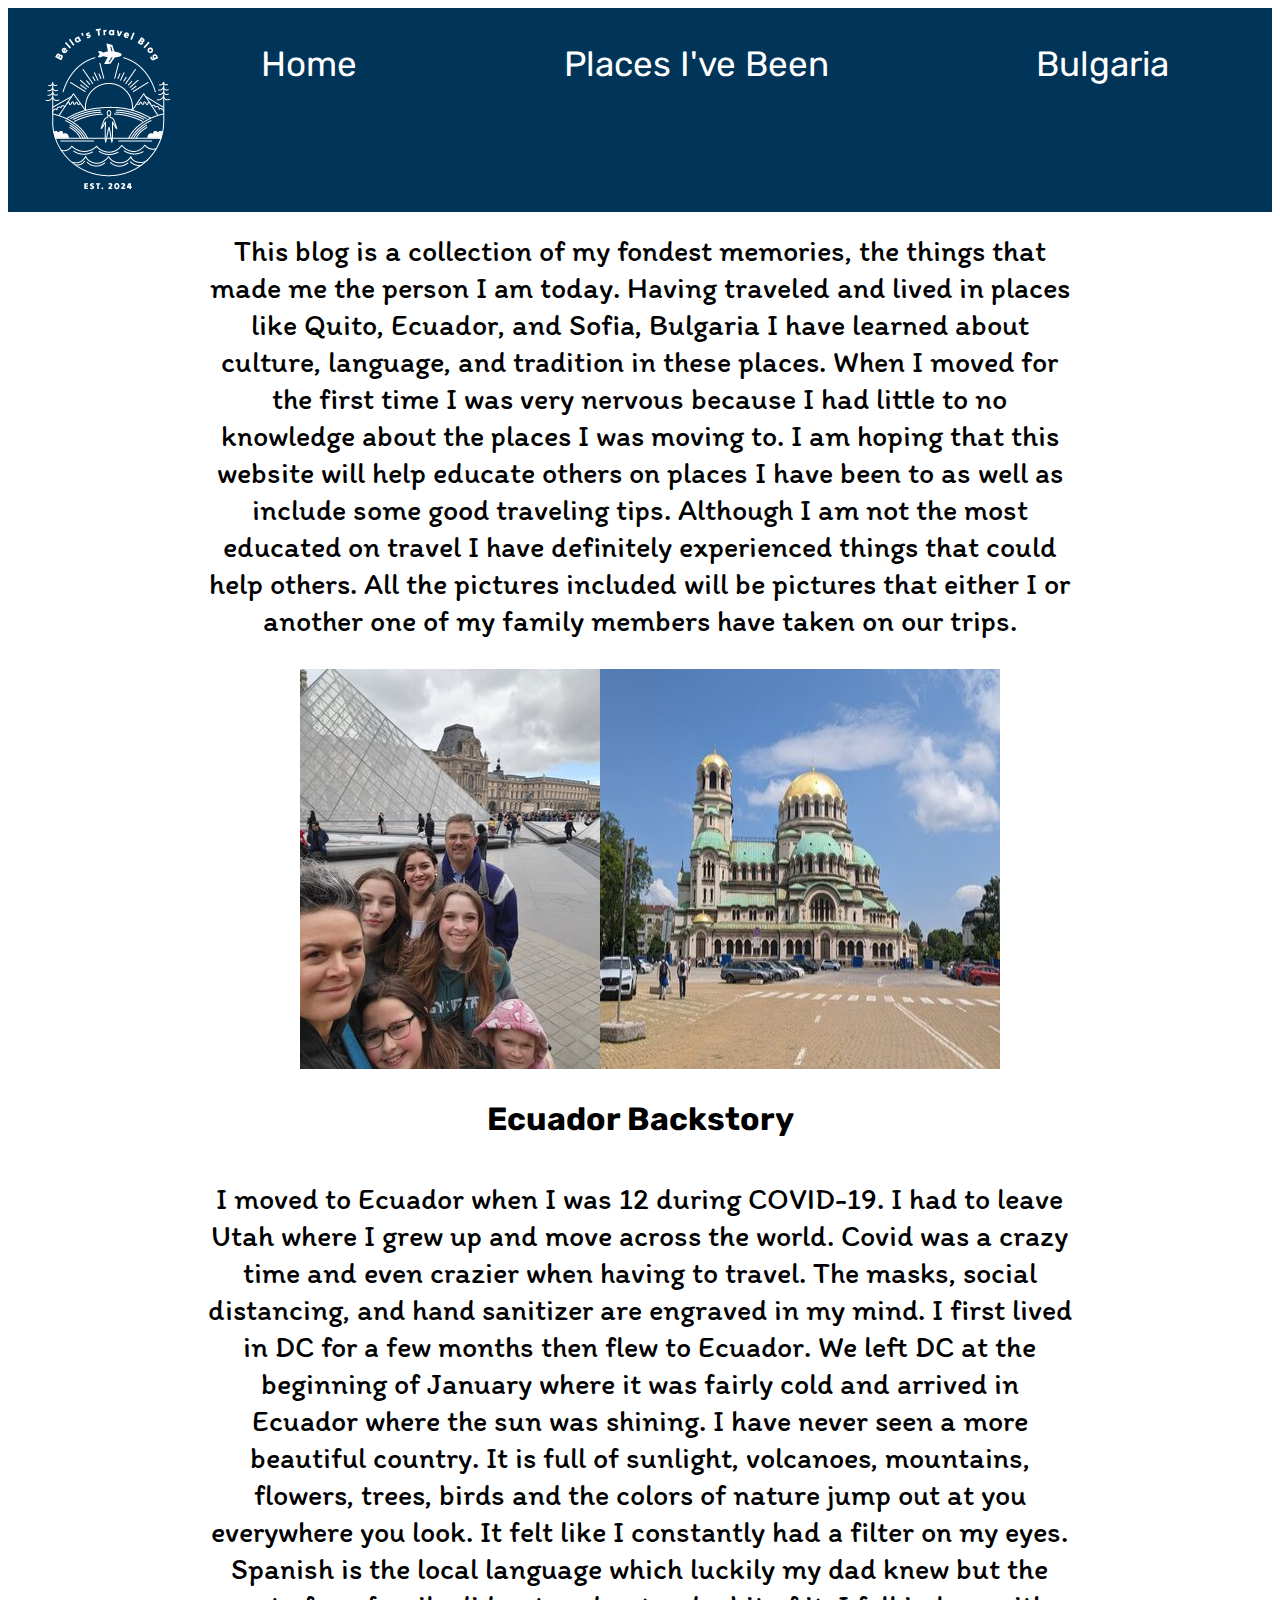
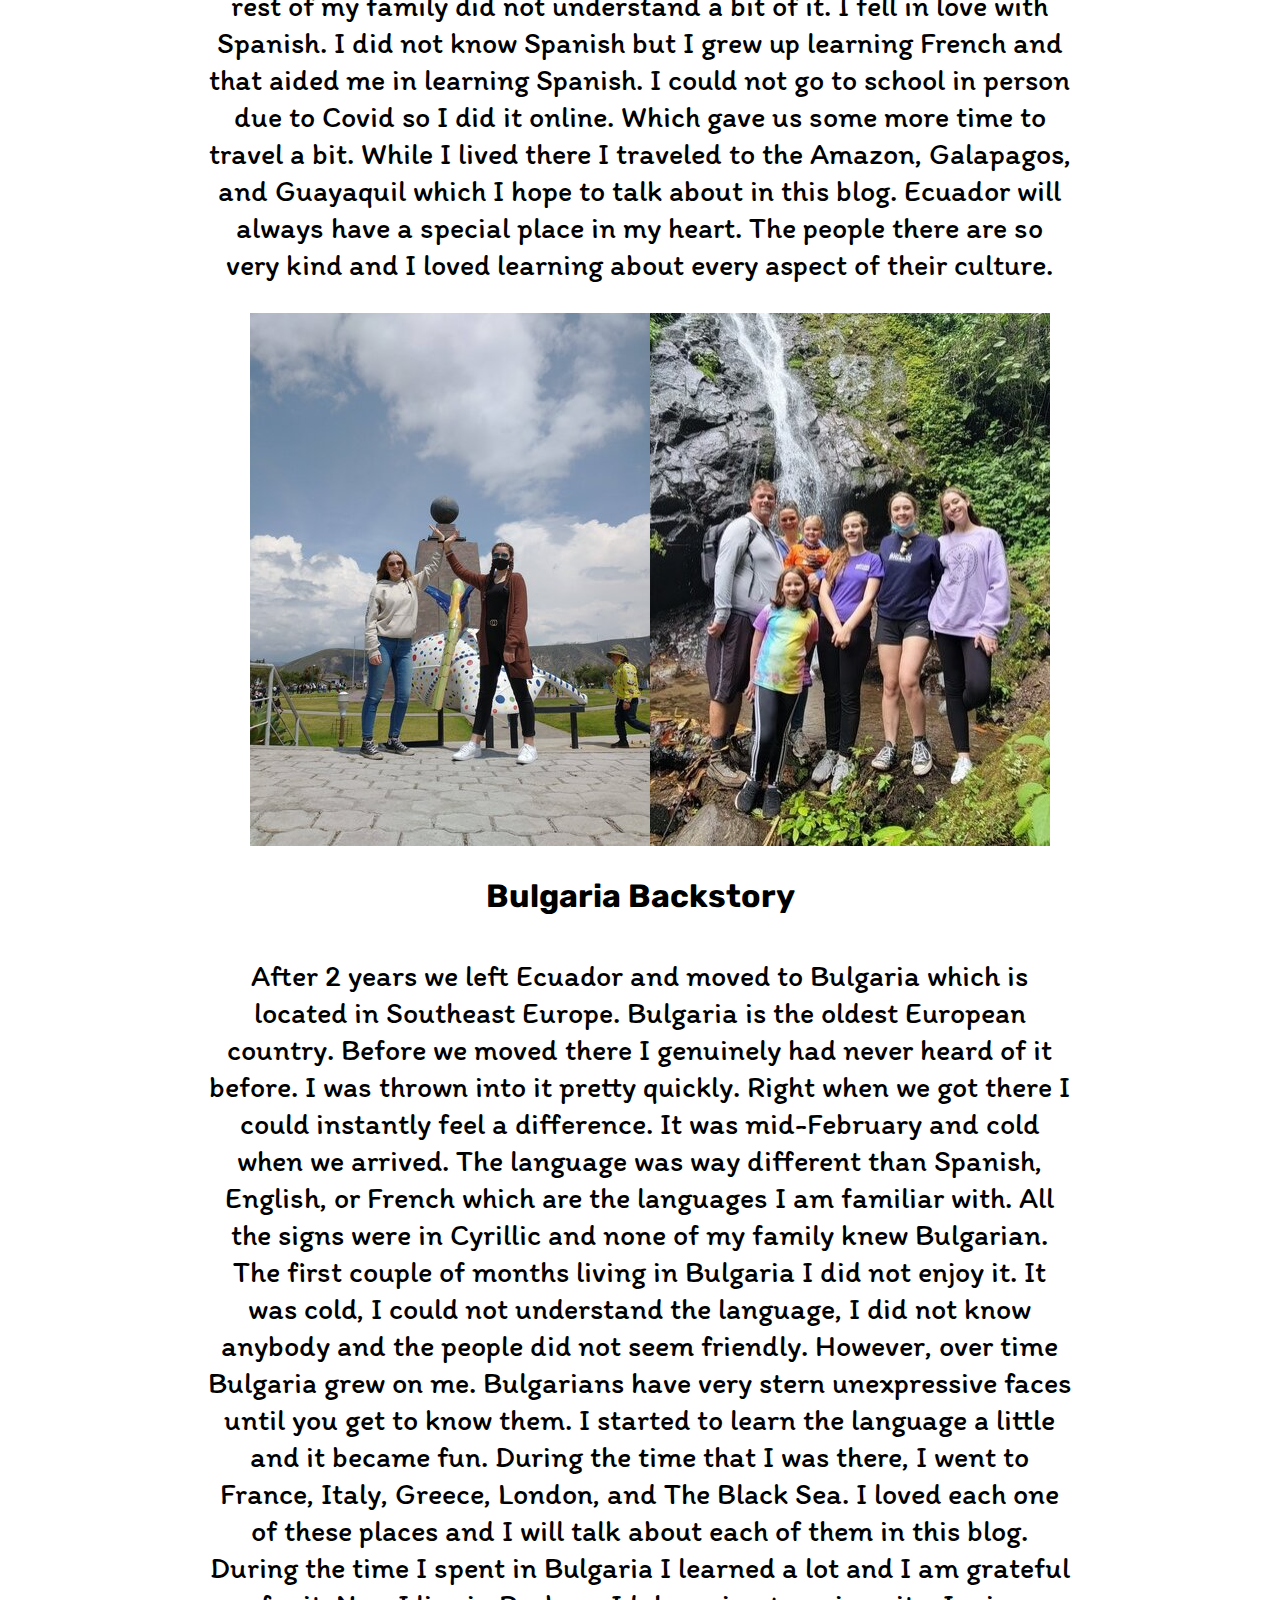
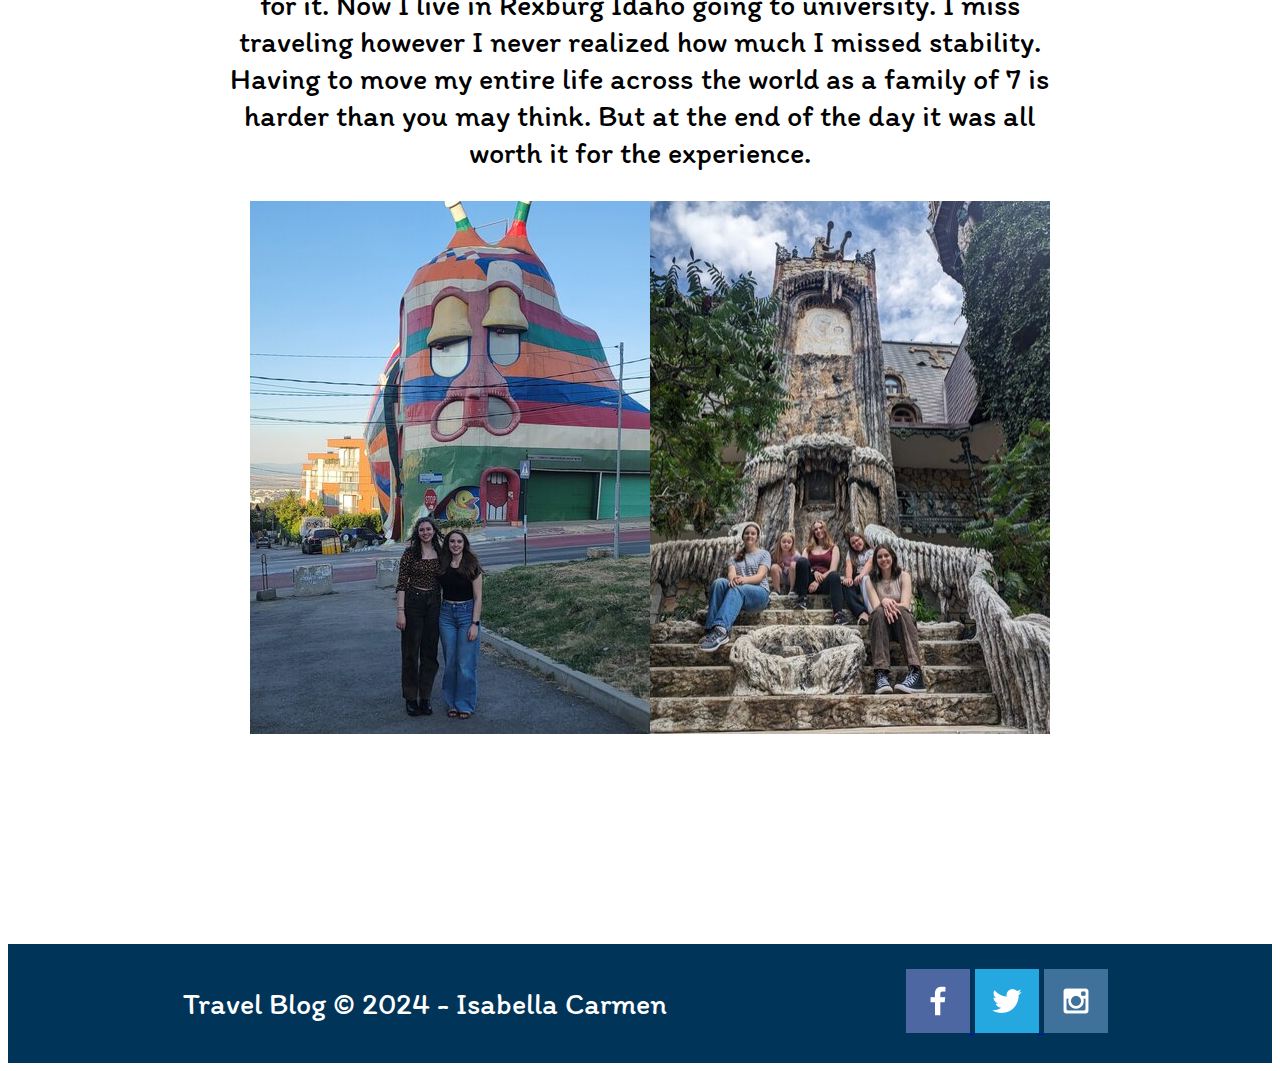
==== photoblog/index.html @ fe0321a0 "adding grid" ====
<!DOCTYPE html>
<html lang="en">
<head>
    <meta charset="UTF-8">
    <meta name="viewport" content="width=device-width, initial-scale=1.0">
    <link rel="stylesheet" href="styles.css">
    <title>Homepage</title>
    
</head>
<header>
    <a id="logo_link" href="index.html" >
   <img class="logo" src="logodesign.png" alt="Personal logo">
</a>
<nav>
    <a href="index.html">Home</a>
    <a href ="info.html">Places I've Been</a>
    <a href="bulgaria.html">Bulgaria</a>
</nav>
</header>
<body>
    <div class="grid-container1">
    <p>This blog is a collection of my fondest memories, the things that made me the person I am today. Having traveled and lived in places like Quito, Ecuador, and Sofia, Bulgaria I have learned about culture, language, and tradition in these places. When I moved for the first time I was very nervous because I had little to no knowledge about the places I was moving to. I am hoping that this website will help educate others on places I have been to as well as include some good traveling tips. Although I am not the most educated on travel I have definitely experienced things that could help others. All the pictures included will be pictures that either I or another one of my family members have taken on our trips.</p>
    </div>
    <div class="images1">
    <img src="france1.jpg" alt="franceimg1">
    <img src="bulgaria1.jpg" alt="bulgariaimg1">
    </div>
    <h1>Ecuador Backstory</h1>
    <div class="grid-container2">
    <p>I moved to Ecuador when I was 12 during COVID-19. I had to leave Utah where I grew up and move across the world. Covid was a crazy time and even crazier when having to travel. The masks, social distancing, and hand sanitizer are engraved in my mind. I first lived in DC for a few months then flew to Ecuador. We left DC at the beginning of January where it was fairly cold and arrived in Ecuador where the sun was shining. I have never seen a more beautiful country. It is full of sunlight, volcanoes, mountains, flowers, trees, birds and the colors of nature jump out at you everywhere you look. It felt like I constantly had a filter on my eyes. Spanish is the local language which luckily my dad knew but the rest of my family did not understand a bit of it. I fell in love with Spanish. I did not know Spanish but I grew up learning French and that aided me in learning Spanish. I could not go to school in person due to Covid so I did it online. Which gave us some more time to travel a bit. While I lived there I traveled to the Amazon, Galapagos, and Guayaquil which I hope to talk about in this blog. Ecuador will always have a special place in my heart. The people there are so very kind and I loved learning about every aspect of their culture.</p>
    </div>
    <div class="images2">
    <img src="ecuador1.jpg" alt="ecuadorimg2">
    <img src="ecuador2.jpg" alt="ecuadorimg3">
    </div>

    <h1>Bulgaria Backstory</h1>
    <div class="grid-container3">
    <p>After 2 years we left Ecuador and moved to Bulgaria which is located in Southeast Europe. Bulgaria is the oldest European country. Before we moved there I genuinely had never heard of it before. I was thrown into it pretty quickly. Right when we got there I could instantly feel a difference. It was mid-February and cold when we arrived. The language was way different than Spanish, English, or French which are the languages I am familiar with. All the signs were in Cyrillic and none of my family knew Bulgarian. The first couple of months living in Bulgaria I did not enjoy it. It was cold, I could not understand the language, I did not know anybody and the people did not seem friendly. However, over time Bulgaria grew on me. Bulgarians have very stern unexpressive faces until you get to know them. I started to learn the language a little and it became fun. During the time that I was there, I went to France, Italy, Greece, London, and The Black Sea. I loved each one of these places and I will talk about each of them in this blog. During the time I spent in Bulgaria I learned a lot and I am grateful for it. Now I live in Rexburg Idaho going to university. I miss traveling however I never realized how much I missed stability. Having to move my entire life across the world as a family of 7 is harder than you may think. But at the end of the day it was all worth it for the experience.</p>
    </div>
    <div class="images3">
    <img src="bulgaria2.jpg" alt="bulgariaimg2">
    <img src="bulgaria3.jpg" alt="bulgariaimg3">
</div>
</div>
</body>

<footer>
    <p>Travel Blog &copy; 2024 - Isabella Carmen</p>
    <div class="social">
        <a href="https://facebook.com" target="_blank">
            <img src="facebook.png" alt="fb icon">
        </a>
    <a href="https://twitter.com" target="_blank">
        <img src="twitter.png" alt="twitter icon">
    </a>
<a href="https://instagram.com" target="_blank">
    <img src="instagram.png" alt="instagram icon">
</a>
    </div>
</footer>
</html>
---- photoblog/styles.css ----
@import url('https://fonts.googleapis.com/css2?family=Itim&family=Rubik:ital,wght@0,300..900;1,300..900&display=swap');
nav a {
    text-align: center;
    color: white;
    text-decoration: none;
    padding: 35px;
    font-size: 35px;
    font-family: Rubik;
}

header {
    background-color:#003459;
    font-family: Caveat, Georgia, 'Times New Roman', Times, serif;
    display: grid;
    grid-template-columns: 150px auto;
    }
    
nav {
    display: flex;
    justify-content: space-around;
    }

nav a:hover {
    background-color: white;
    color: #003459;
    }

.grid-container1, .grid-container2, .grid-container3 {
    display:grid;
    grid-template-columns: auto 1fr;
    align-items: center;
    max-width: 70%;
    margin: 0 auto;
    padding: 10px;
    }
    
.images1, .images2, .images3 {
    display: flex;
    justify-content: center;
    text-align: center;
    width: 100%;
    padding: 10px;

}
   
h1 {
    font-family: Rubik;
    text-align: center;
}
p {
    font-family: Itim;
    text-align: center;
    margin: 0;
    padding: 10px;
    font-size: 30px;
    
}

footer {
    background-color: #003459;
    color:white;
    font-size: 1.2em;
    padding: 25px 50px;
    margin-top: 200px;
    display: flex;
    justify-content: space-around;
    align-items: center;
    font-family: Rubik;
    }
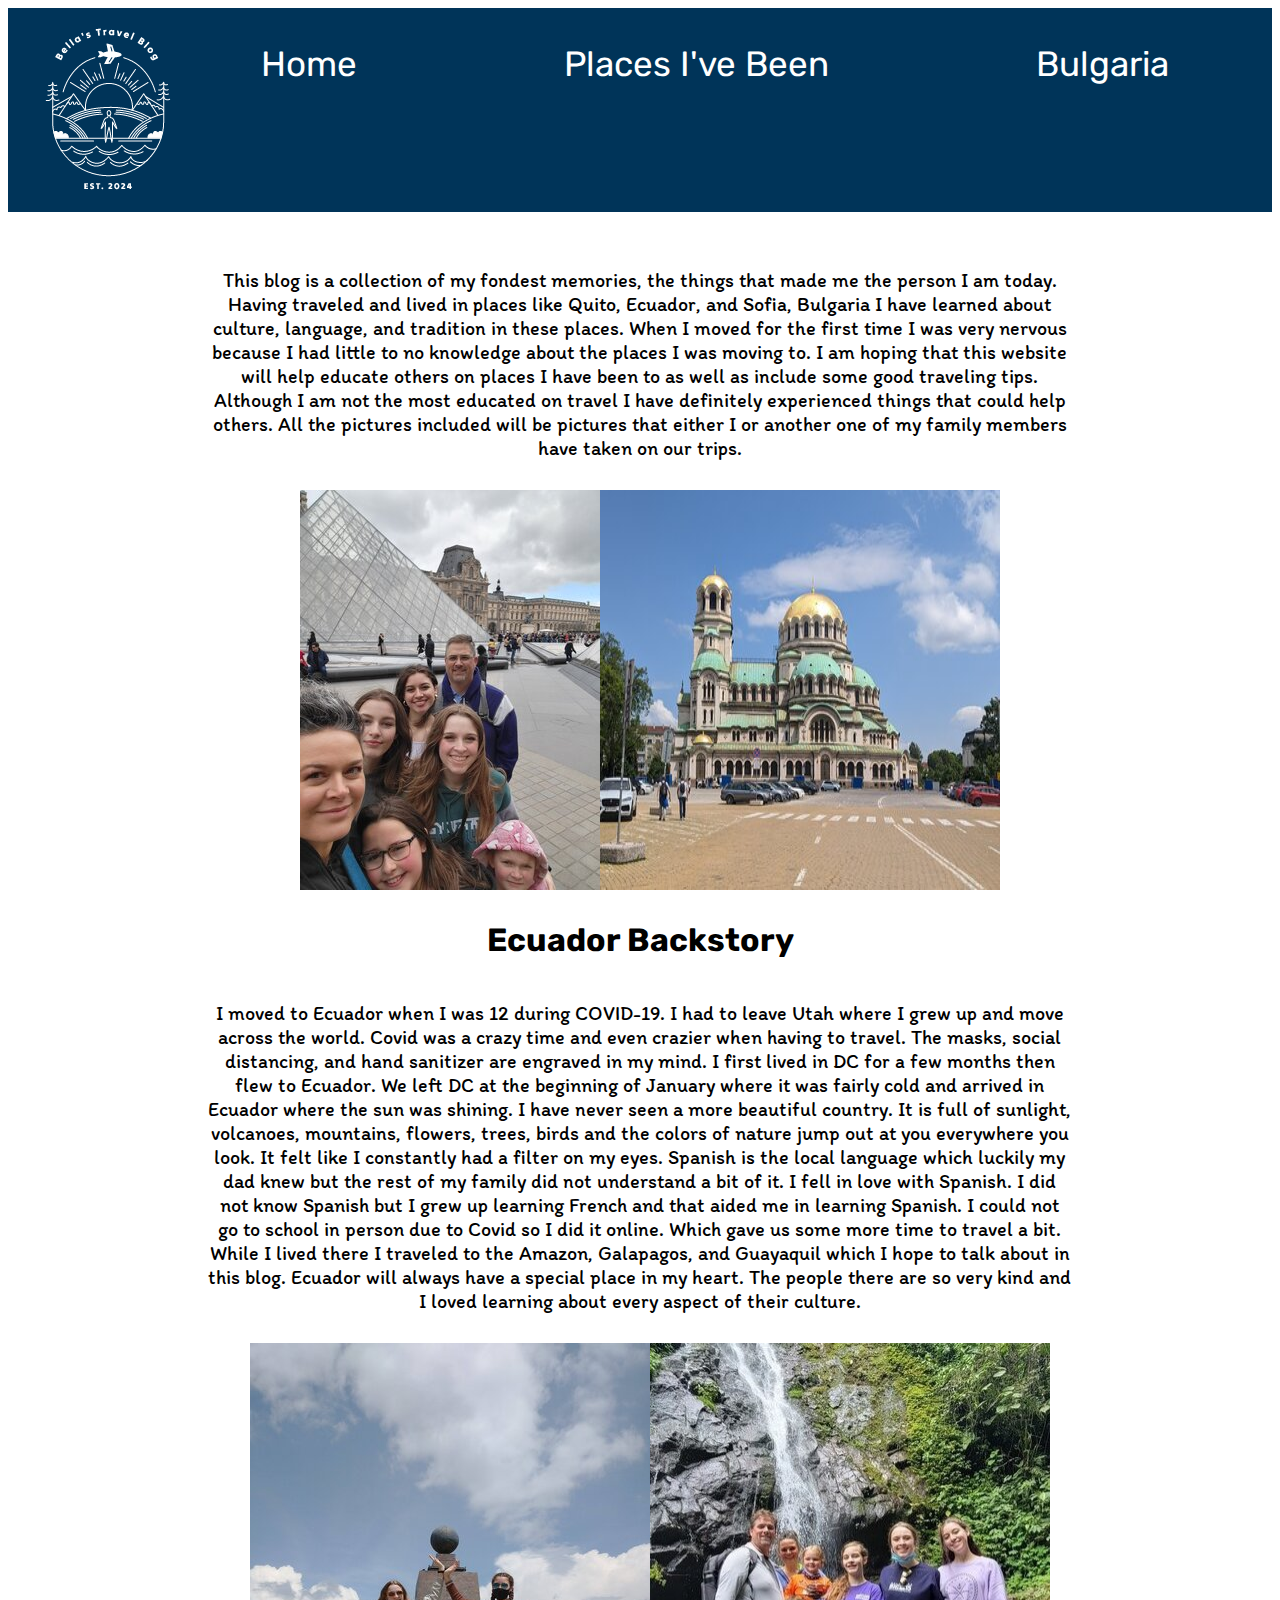
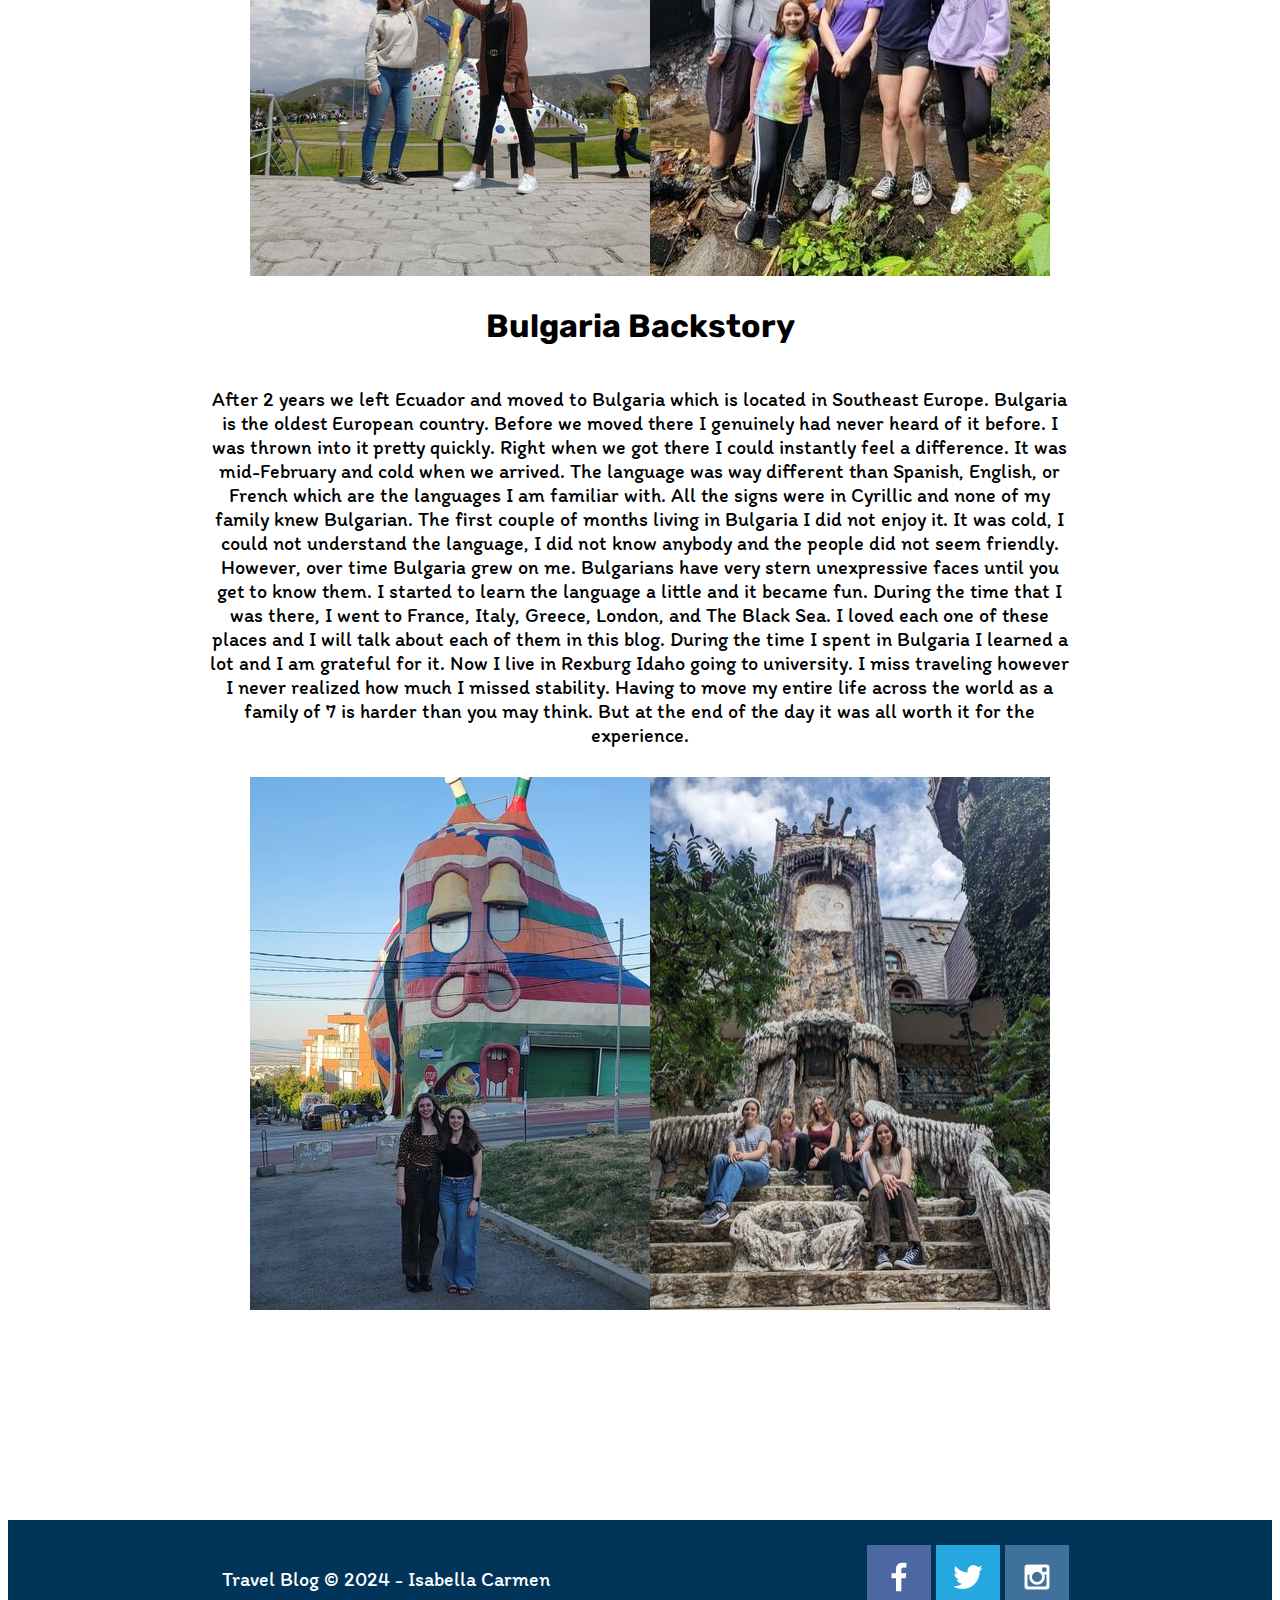
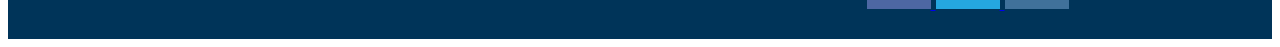
==== commit 838148e2: "fixed paragraph text" ====
--- a/photoblog/index.html
+++ b/photoblog/index.html
@@ -17,6 +17,8 @@
     <a href="bulgaria.html">Bulgaria</a>
 </nav>
 </header>
+<br>
+<br>
 <body>
     <div class="grid-container1">
     <p>This blog is a collection of my fondest memories, the things that made me the person I am today. Having traveled and lived in places like Quito, Ecuador, and Sofia, Bulgaria I have learned about culture, language, and tradition in these places. When I moved for the first time I was very nervous because I had little to no knowledge about the places I was moving to. I am hoping that this website will help educate others on places I have been to as well as include some good traveling tips. Although I am not the most educated on travel I have definitely experienced things that could help others. All the pictures included will be pictures that either I or another one of my family members have taken on our trips.</p>
--- a/photoblog/styles.css
+++ b/photoblog/styles.css
@@ -52,7 +52,7 @@
     text-align: center;
     margin: 0;
     padding: 10px;
-    font-size: 30px;
+    font-size: 20px;
     
 }
 
@@ -66,6 +66,7 @@
     justify-content: space-around;
     align-items: center;
     font-family: Rubik;
+
     }
 
     
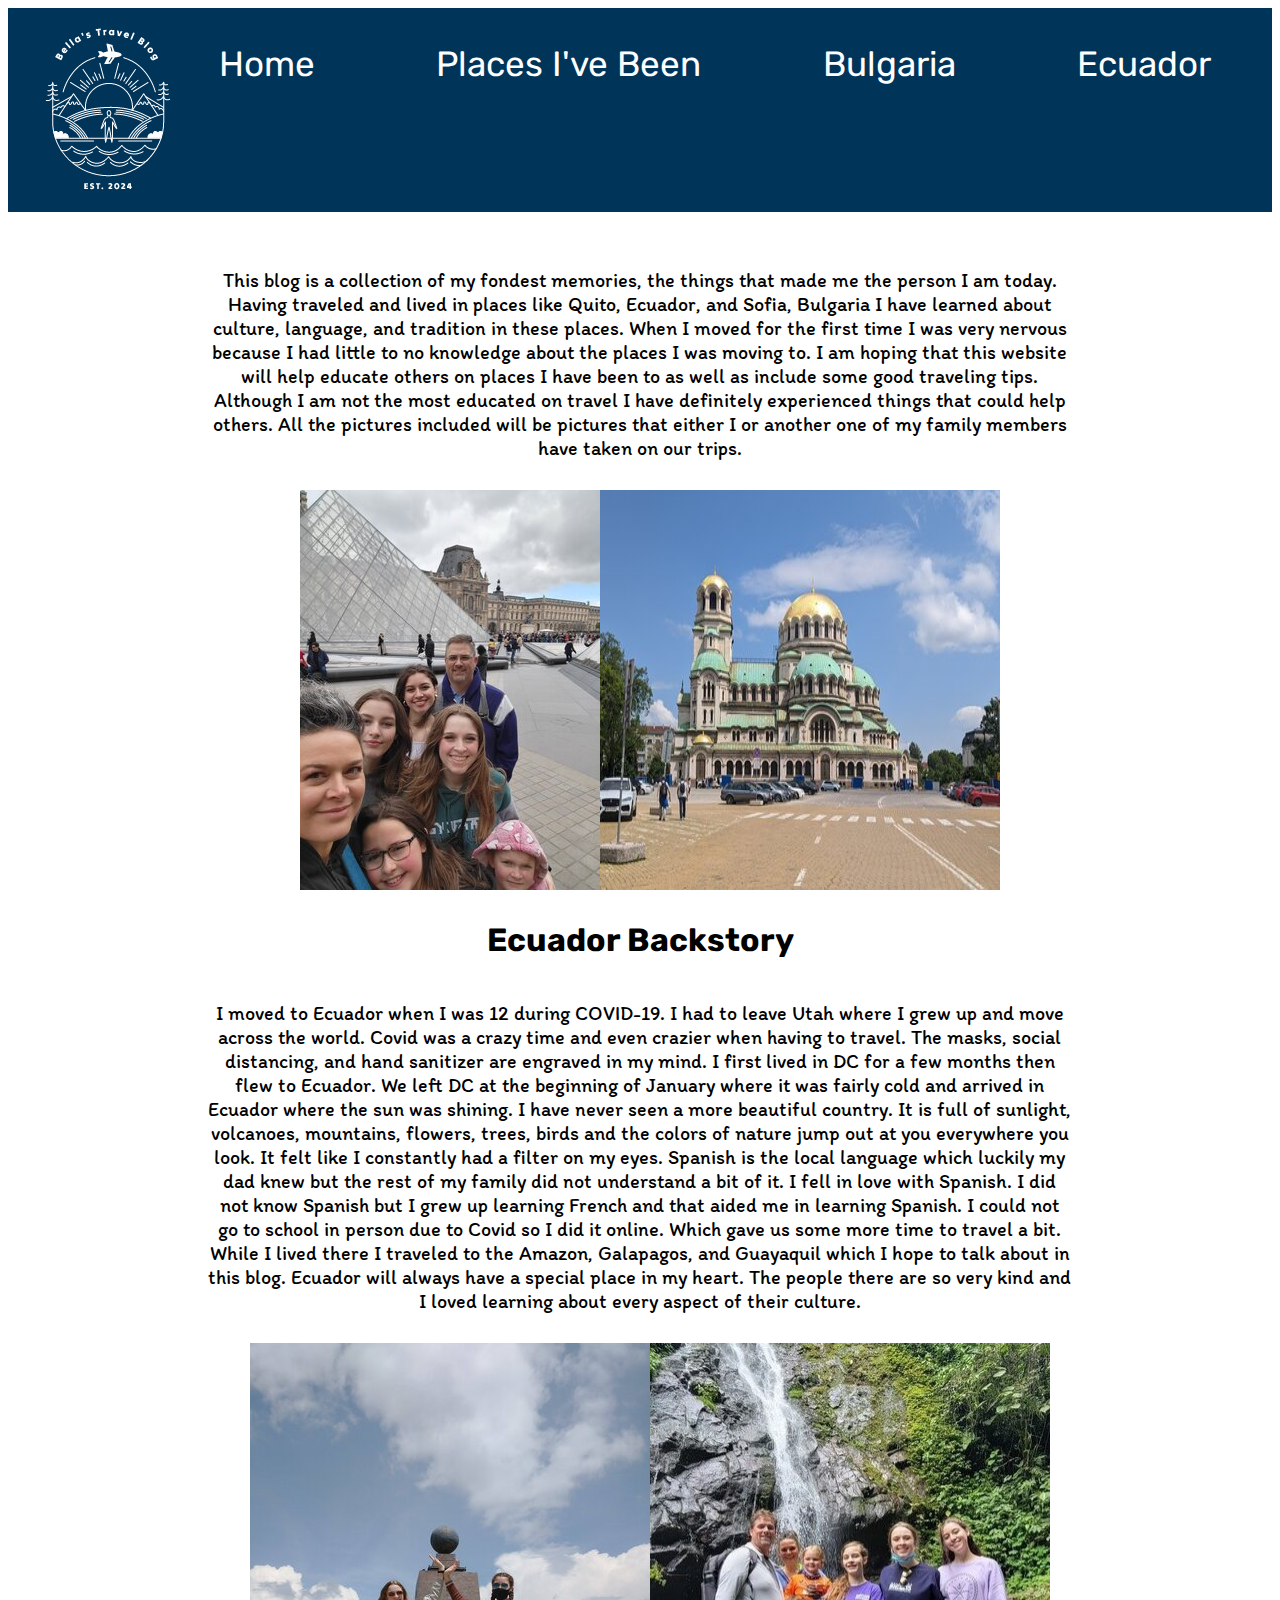
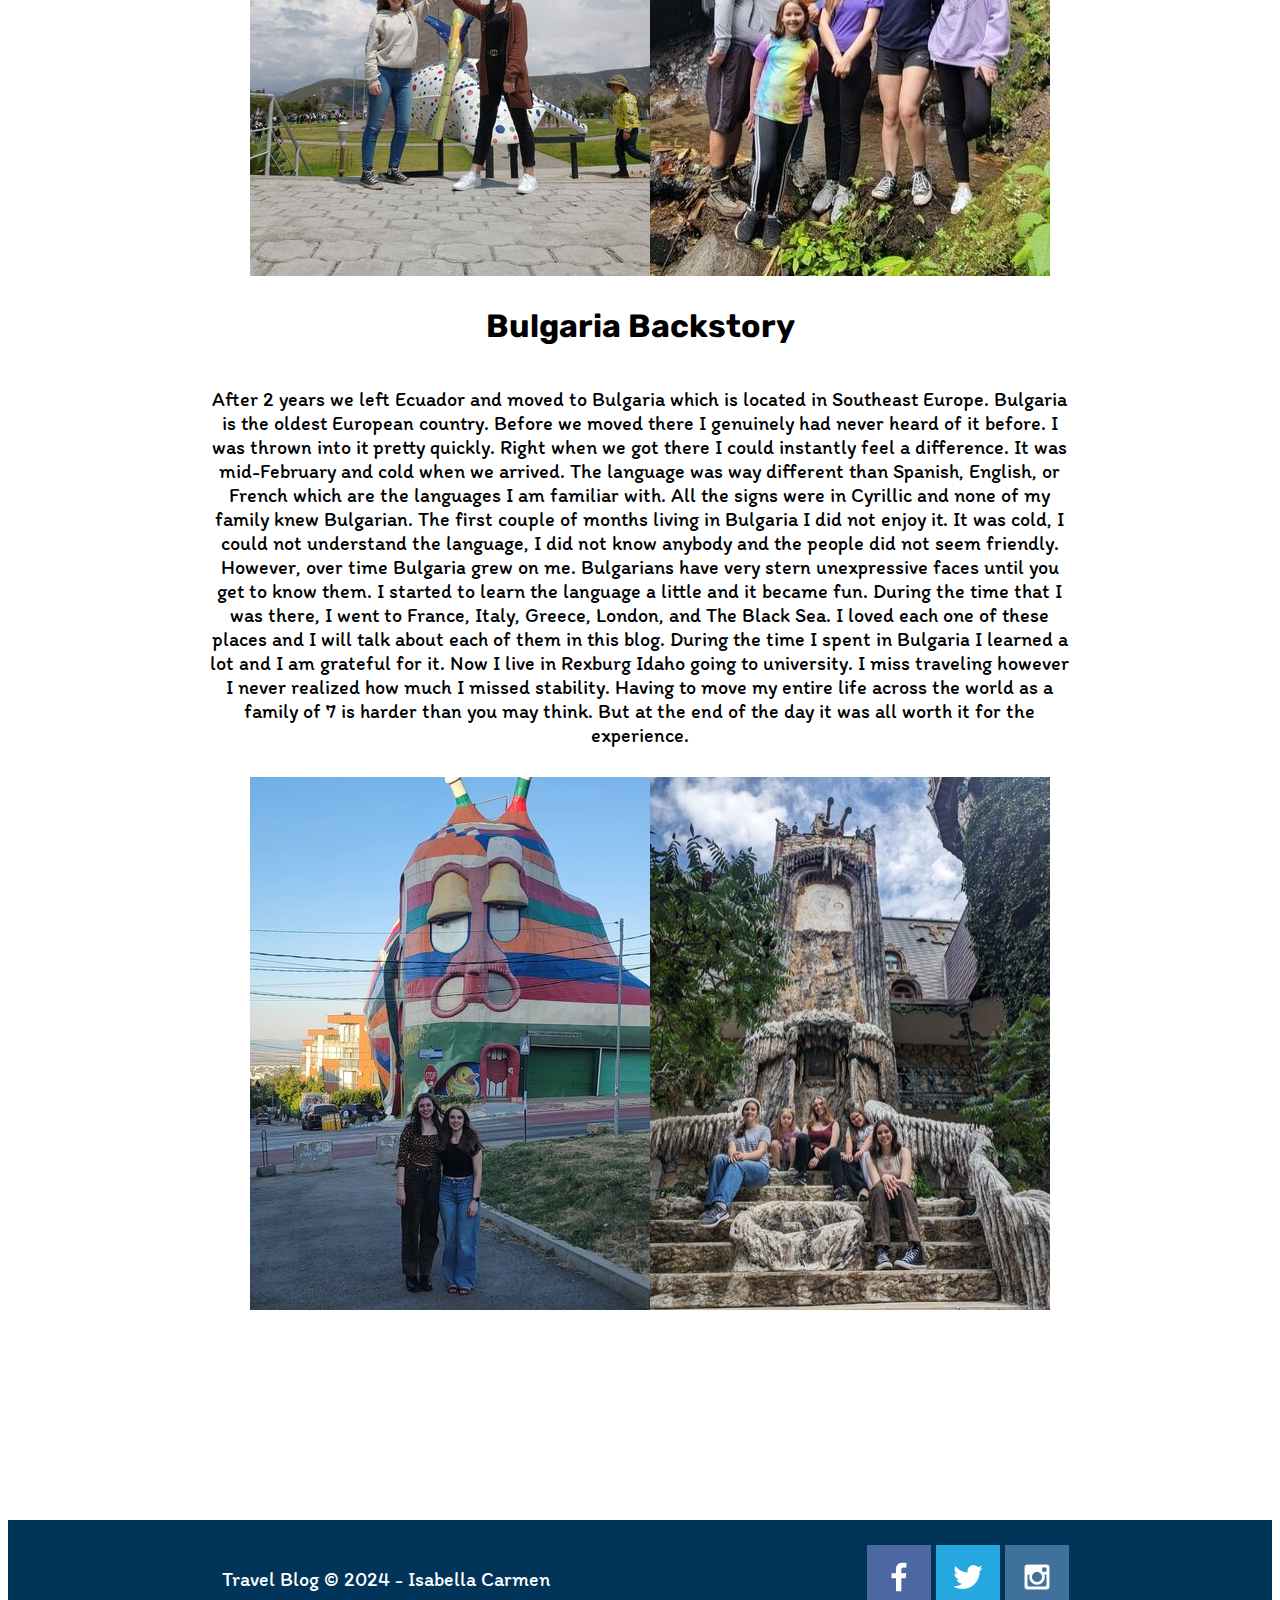
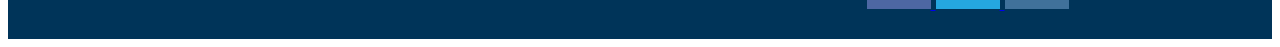
==== commit 8cfceff2: "test" ====
--- a/photoblog/index.html
+++ b/photoblog/index.html
@@ -15,6 +15,7 @@
     <a href="index.html">Home</a>
     <a href ="info.html">Places I've Been</a>
     <a href="bulgaria.html">Bulgaria</a>
+    <a href="#">Ecuador</a>
 </nav>
 </header>
 <br>
--- a/photoblog/styles.css
+++ b/photoblog/styles.css
@@ -42,7 +42,7 @@
     padding: 10px;
 
 }
-   
+
 h1 {
     font-family: Rubik;
     text-align: center;
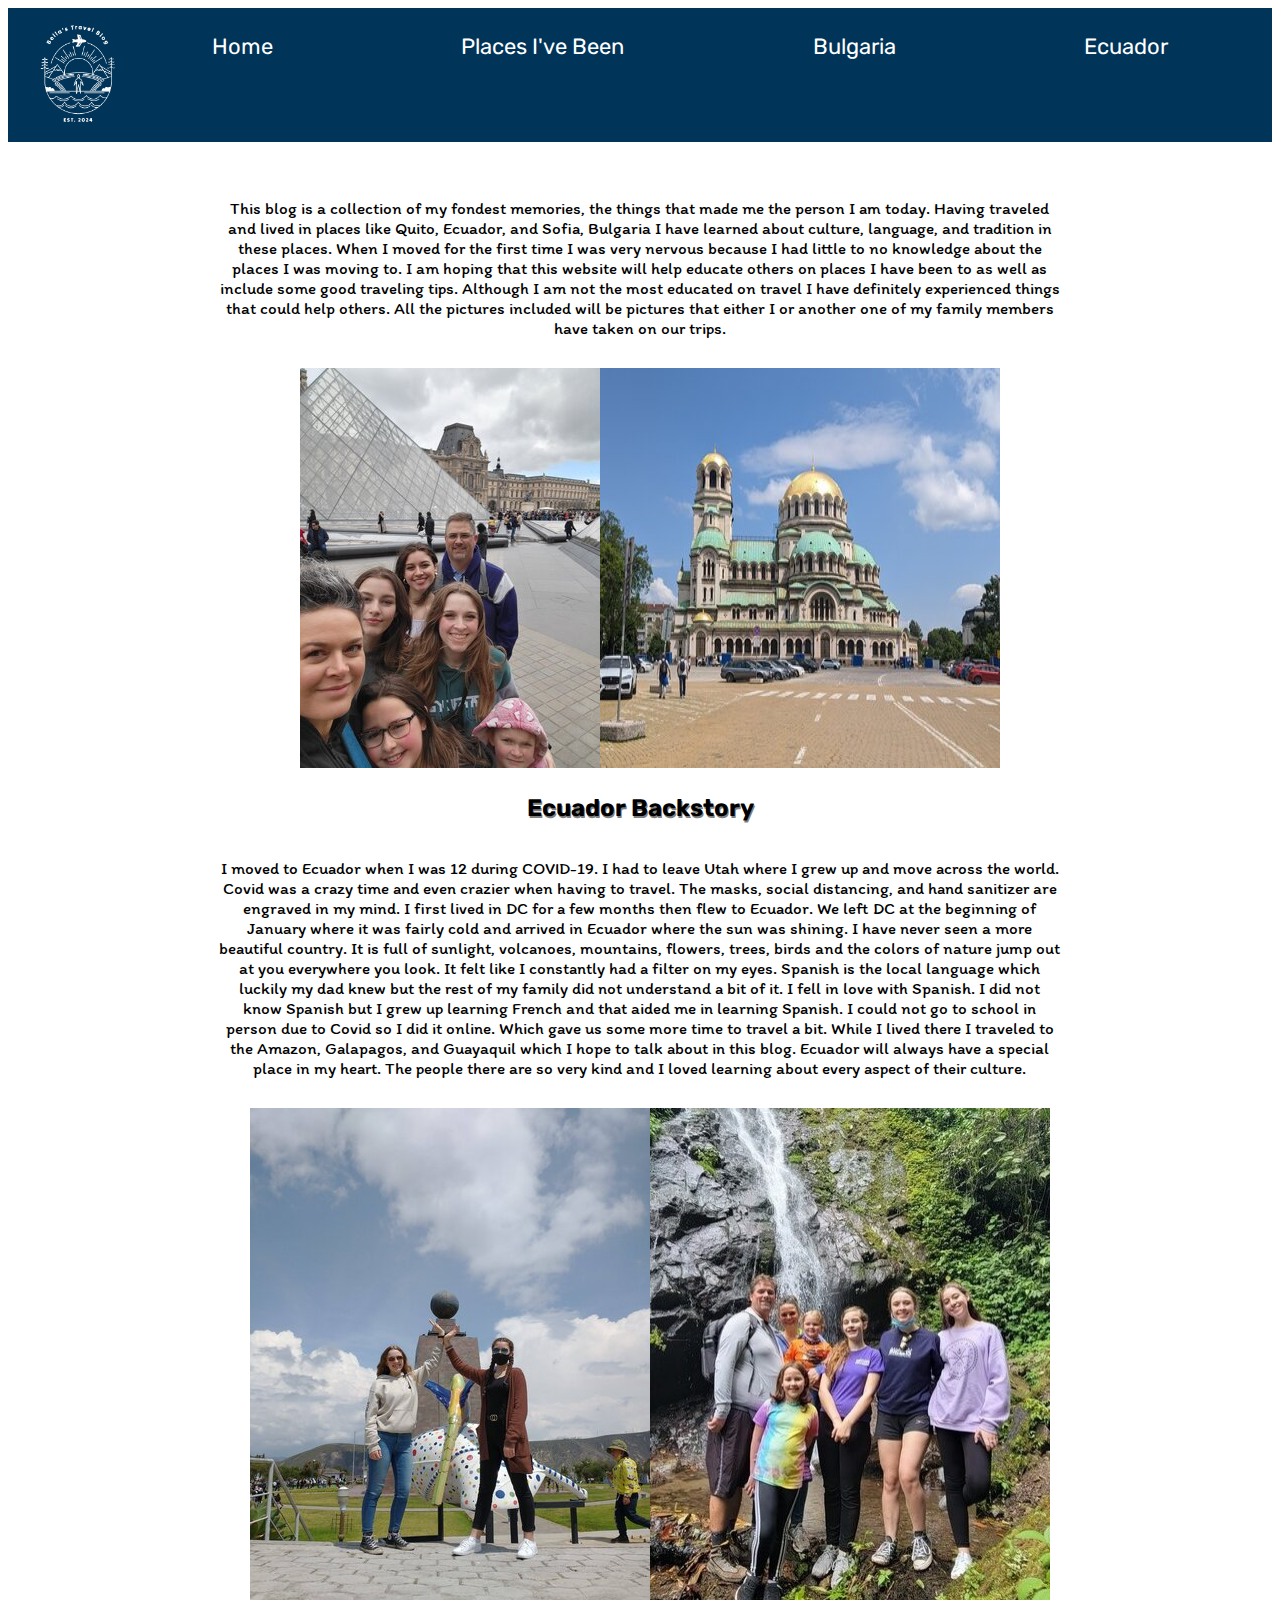
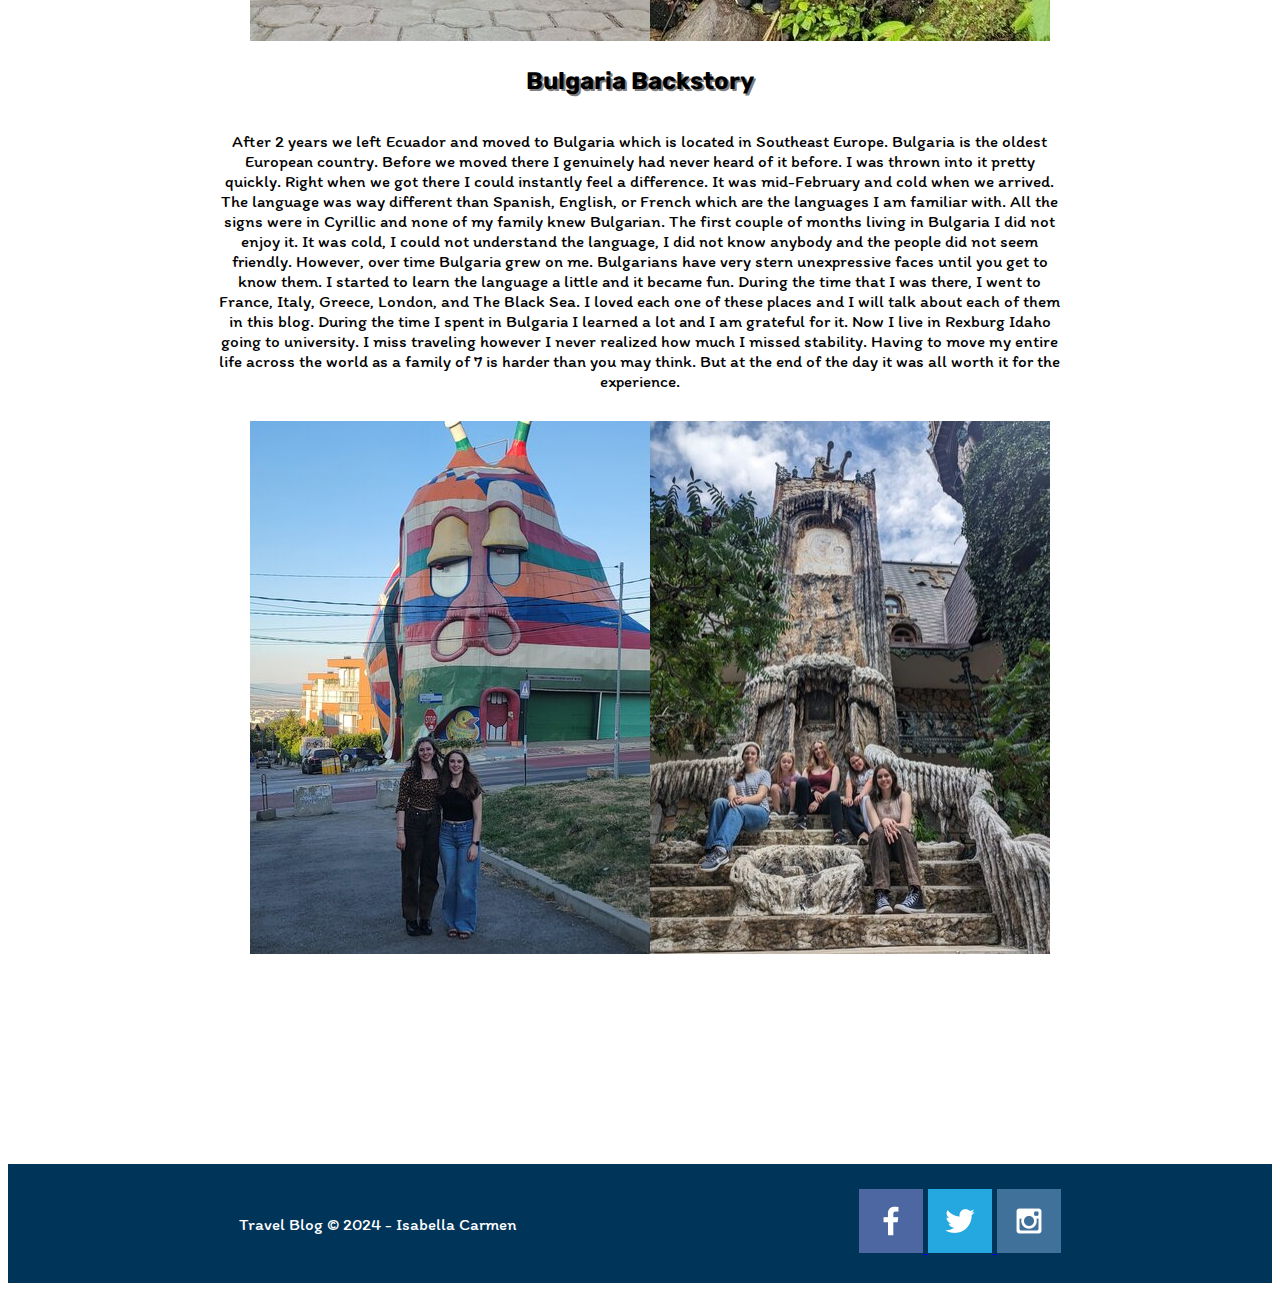
==== commit d62395b8: "testing things" ====
--- a/photoblog/index.html
+++ b/photoblog/index.html
@@ -49,8 +49,10 @@
 </body>
 
 <footer>
+    
     <p>Travel Blog &copy; 2024 - Isabella Carmen</p>
     <div class="social">
+
         <a href="https://facebook.com" target="_blank">
             <img src="facebook.png" alt="fb icon">
         </a>
--- a/photoblog/styles.css
+++ b/photoblog/styles.css
@@ -3,21 +3,29 @@
     text-align: center;
     color: white;
     text-decoration: none;
-    padding: 35px;
-    font-size: 35px;
+    padding: 10px 12px;
+    font-size: 22px;
     font-family: Rubik;
+}
+
+.logo {
+    width: 120px;
+    height: auto;
 }
 
 header {
     background-color:#003459;
-    font-family: Caveat, Georgia, 'Times New Roman', Times, serif;
+    font-family: Rubik, Georgia, 'Times New Roman', Times, serif;
     display: grid;
-    grid-template-columns: 150px auto;
+    grid-template-columns: 100px auto;
+    padding: 5px 10px;
     }
     
 nav {
     display: flex;
     justify-content: space-around;
+    padding: 10px 0;
+    margin: 0;
     }
 
 nav a:hover {
@@ -46,13 +54,15 @@
 h1 {
     font-family: Rubik;
     text-align: center;
+    font-size: 24px;
+    text-shadow: 1.5px  1.5px grey;
 }
 p {
     font-family: Itim;
     text-align: center;
     margin: 0;
-    padding: 10px;
-    font-size: 20px;
+    padding: 10px 20px;
+    font-size: 17px;
     
 }
 
@@ -69,5 +79,57 @@
 
     }
 
+    /* info styles */
+
+    .title {
+        text-align: center;
+        font-family: Rubik, Georgia, 'Times New Roman', Times, serif;
+        font-size: 45px;
+    }
+    .gridcontainer1, .gridcontainer2, .gridcontainer3, .gridcontainer4, .gridcontainer5 {
+        display:grid;
+        grid-template-columns: auto 1fr;
+        align-items: center;
+        max-width: 70%;
+        margin: 0 auto;
+        padding: 10px;
     
+    }
+    
+    .place1, .place2, .place3, .place4, .place5 {
+        display: grid;
+        grid-template-rows: auto auto;
+    }
+    
+    .caption, .caption1, .caption2, .caption3, .caption4, .caption5 {
+        font-weight: bold;
+        margin-bottom: 10px;
+        padding-left: 10px;
+        font-size: 20px;
+        font-family: Itim, Verdana, sans-serif;
+        
+    }
+    .paragraph1, .paragraph2, .paragraph3, .paragraph4, .paragraph5 {
+        font-size: 20px;
+        padding: 60px;
+        font-family: Itim, Verdana, sans-serif;
+    }
+    
+    
+    .image1, .image2, .image3, .image4, .image5 {
+        width: 100%;
+        max-width: 250px;
+        height: auto;
+        border-radius: 7px;
+        box-shadow: 5px 5px 10px #153646;
+        width: 80%;
+    }
 
+    .bulgariaimagecard:hover, .ecuadorimagecard:hover, .italyimagecard:hover, .franceimagecard:hover, .greeceimagecard:hover {
+        opacity: .8;
+        transform: scale(1.02);
+
+    }
+
+/* Bulgaria Stylesheet */
+
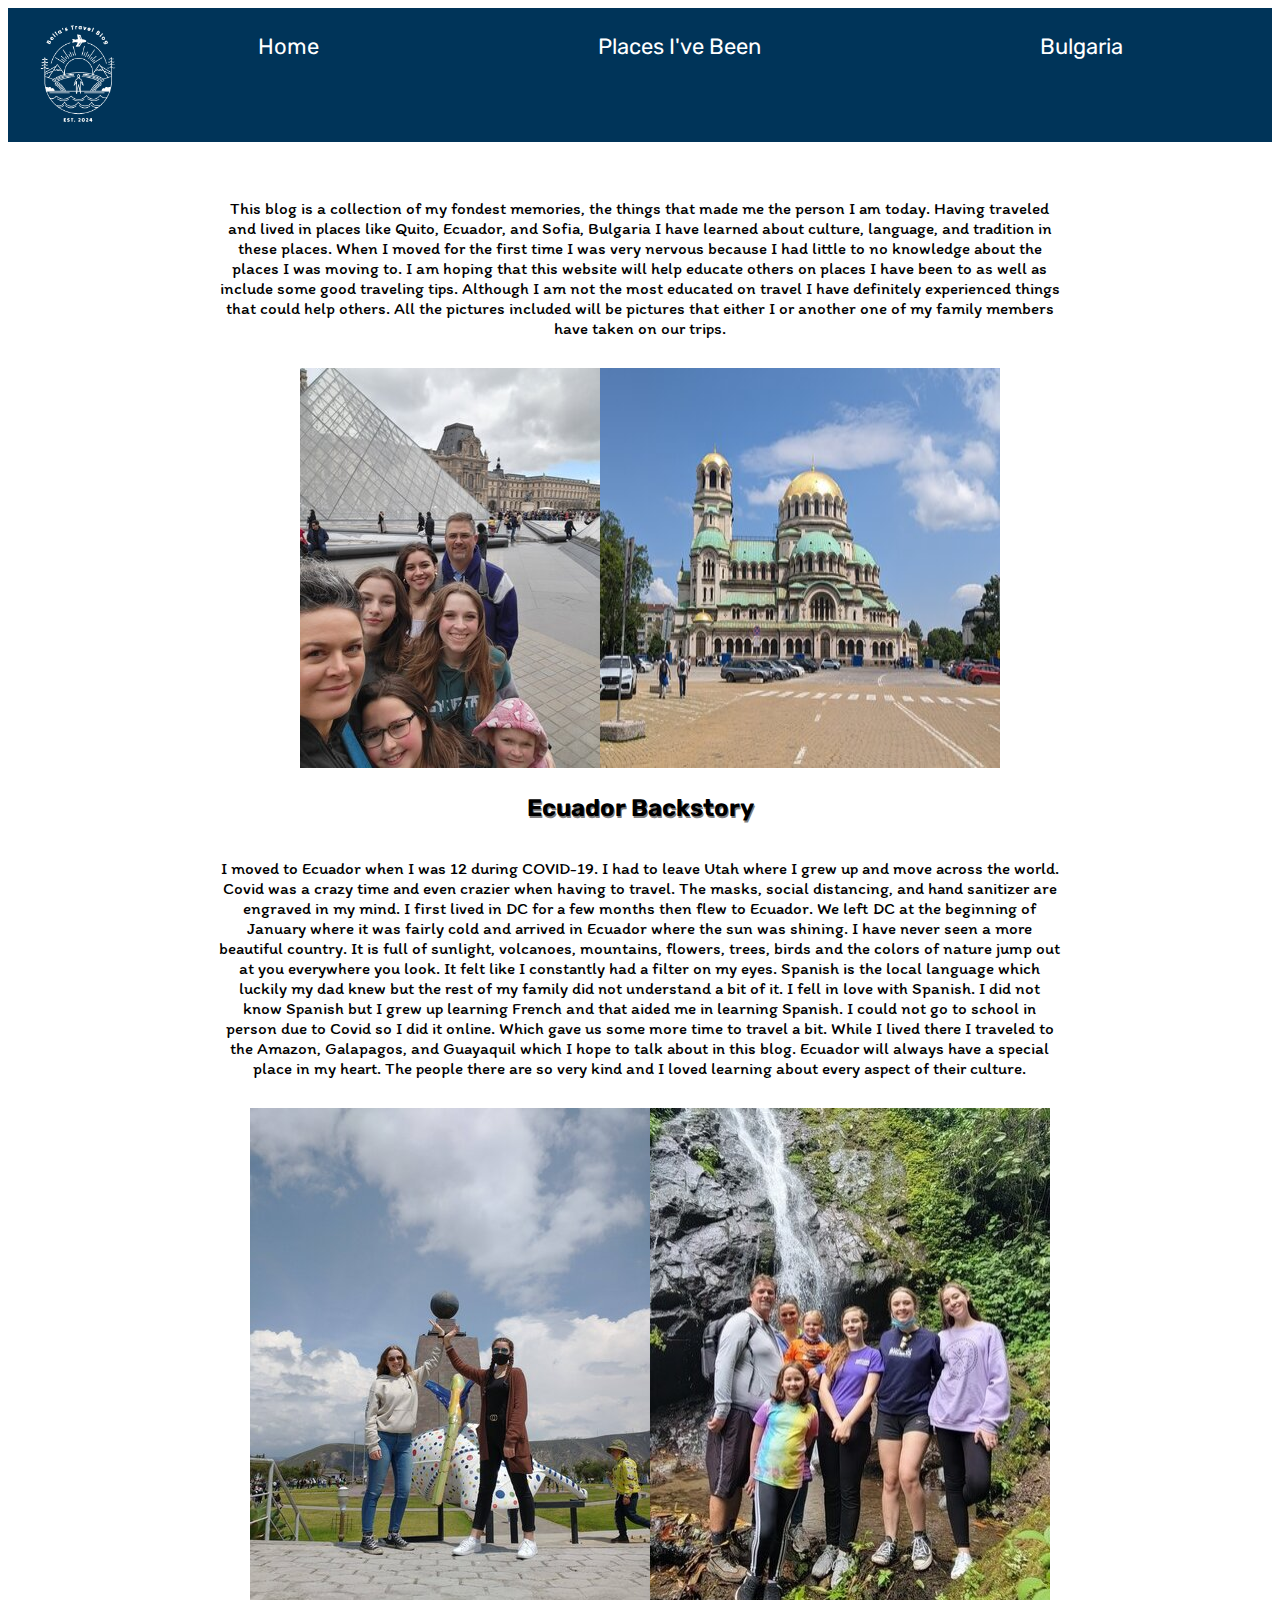
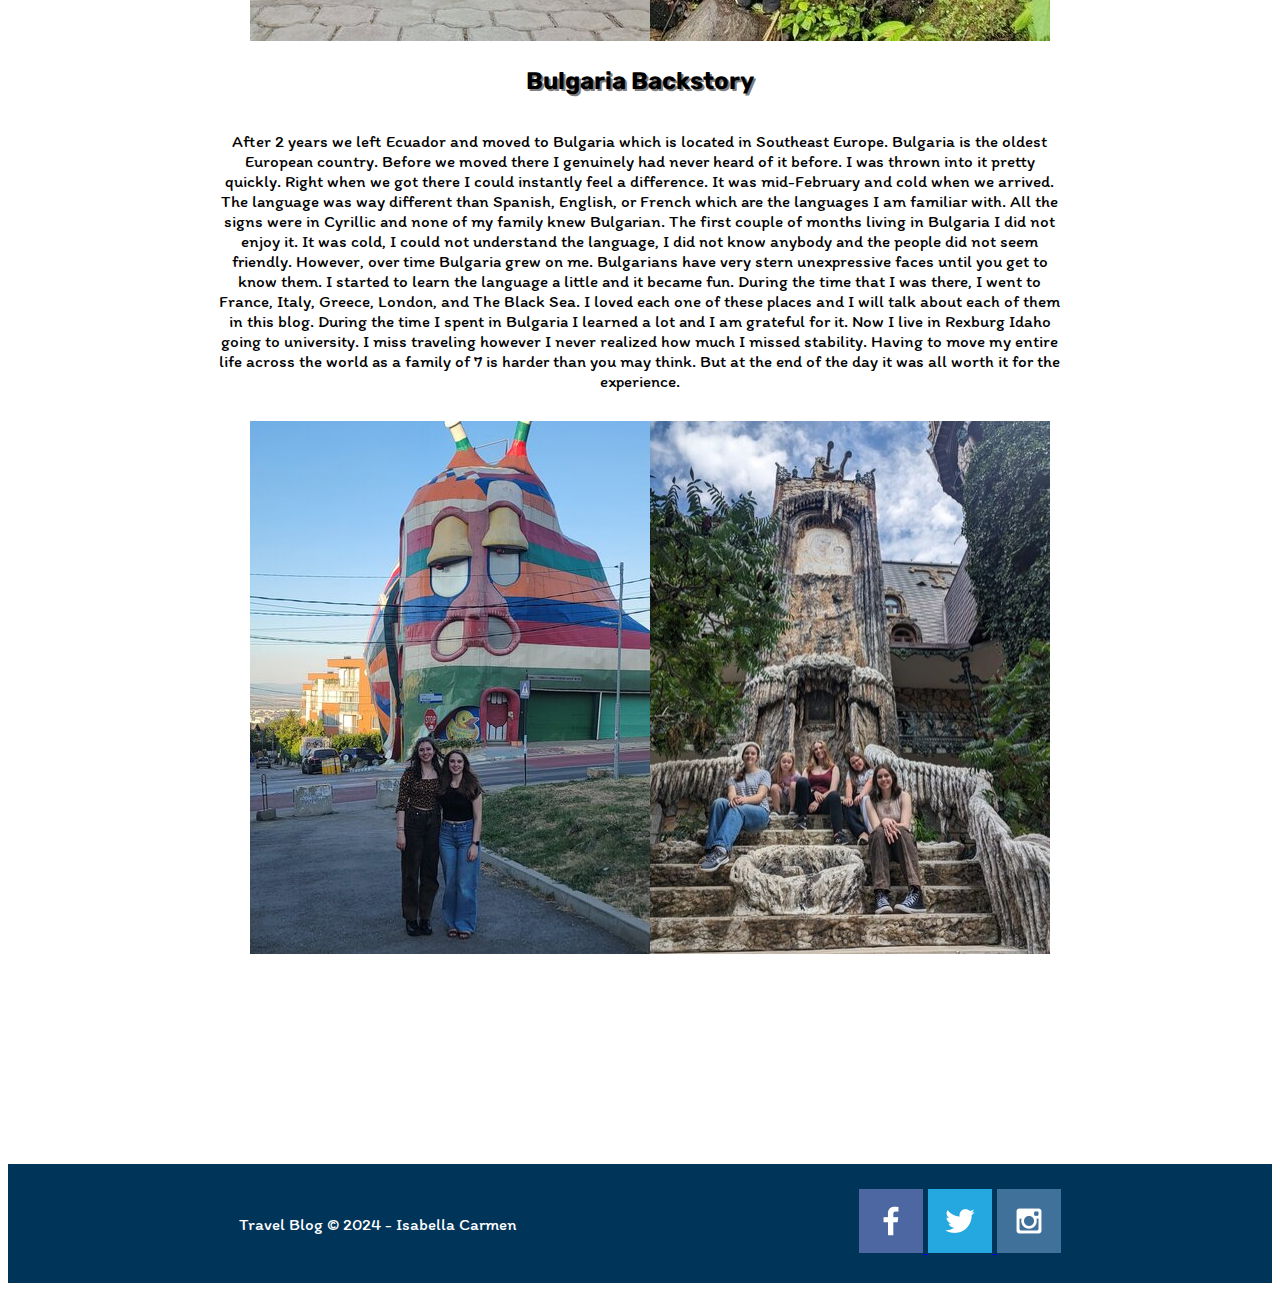
==== commit 3bcb49ee: "fixing html" ====
--- a/photoblog/index.html
+++ b/photoblog/index.html
@@ -15,7 +15,7 @@
     <a href="index.html">Home</a>
     <a href ="info.html">Places I've Been</a>
     <a href="bulgaria.html">Bulgaria</a>
-    <a href="#">Ecuador</a>
+    
 </nav>
 </header>
 <br>
--- a/photoblog/styles.css
+++ b/photoblog/styles.css
@@ -84,7 +84,7 @@
     .title {
         text-align: center;
         font-family: Rubik, Georgia, 'Times New Roman', Times, serif;
-        font-size: 45px;
+        font-size: 35px;
     }
     .gridcontainer1, .gridcontainer2, .gridcontainer3, .gridcontainer4, .gridcontainer5 {
         display:grid;
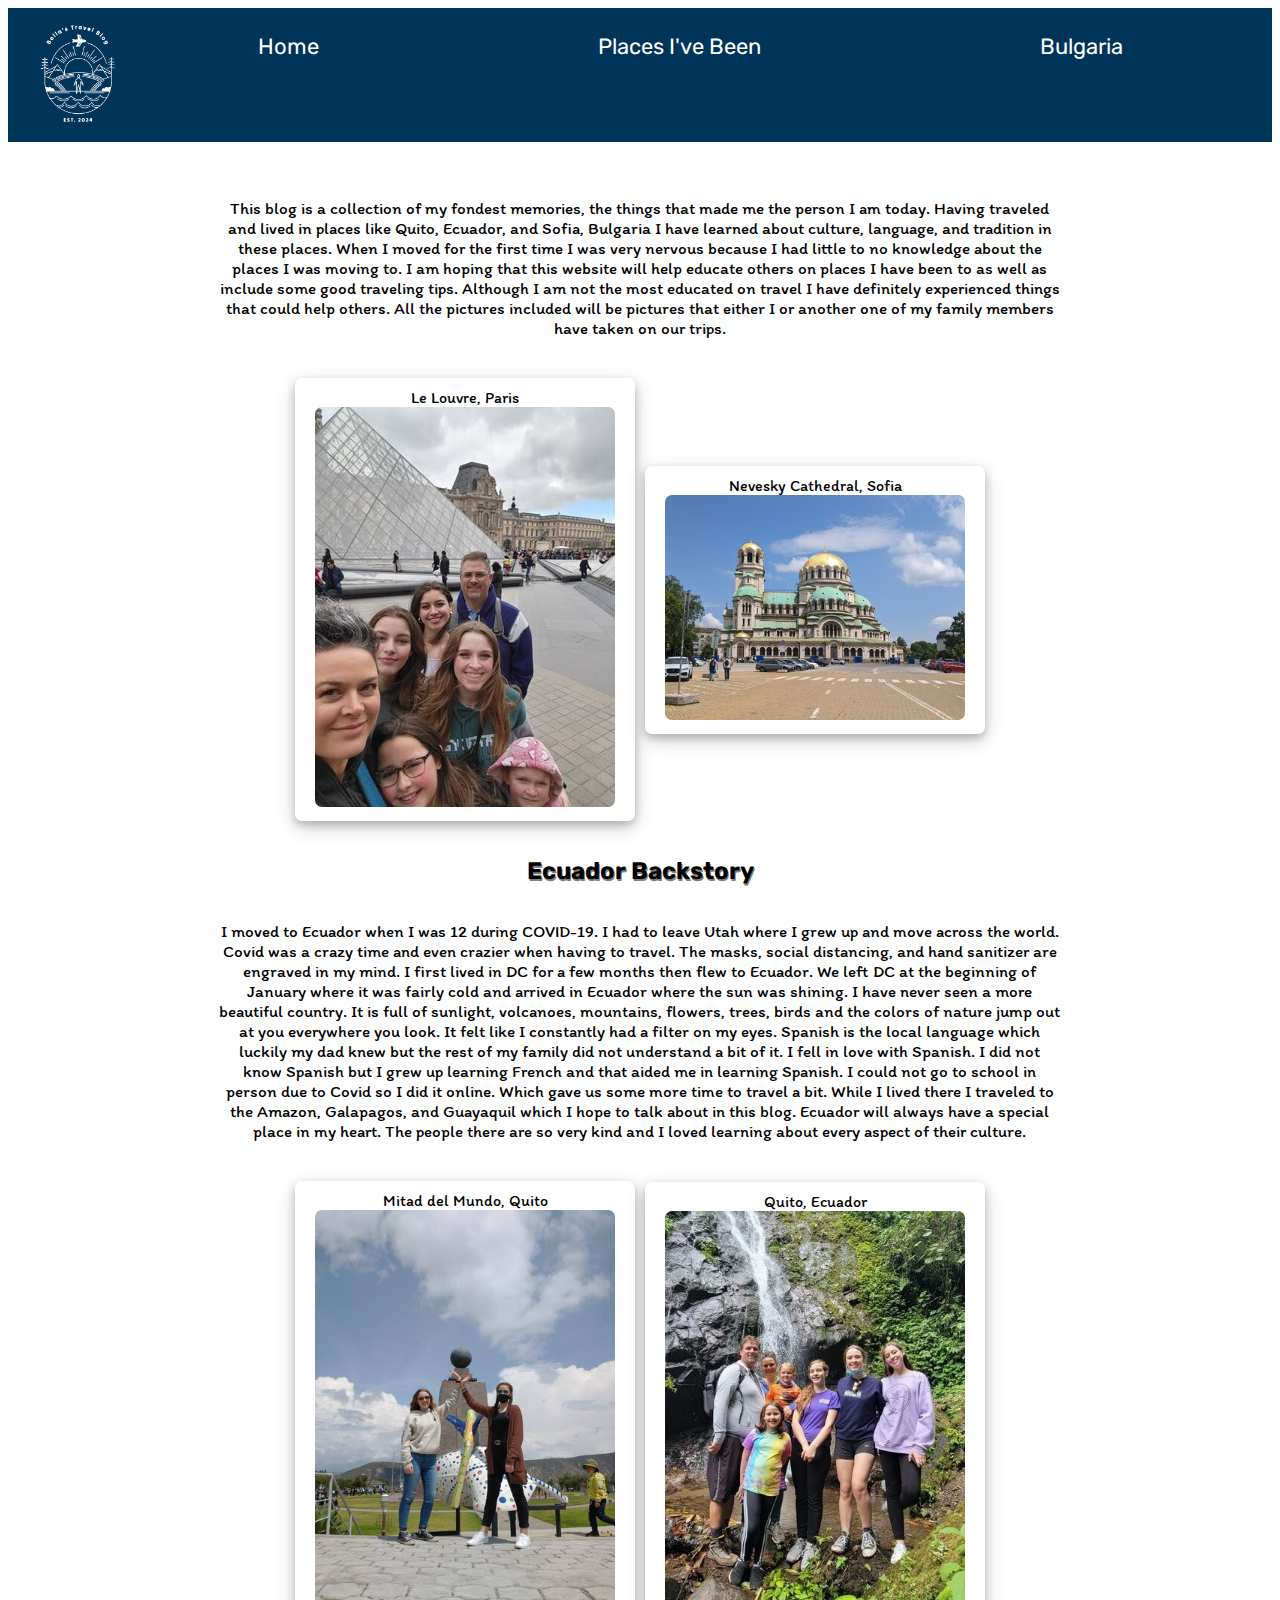
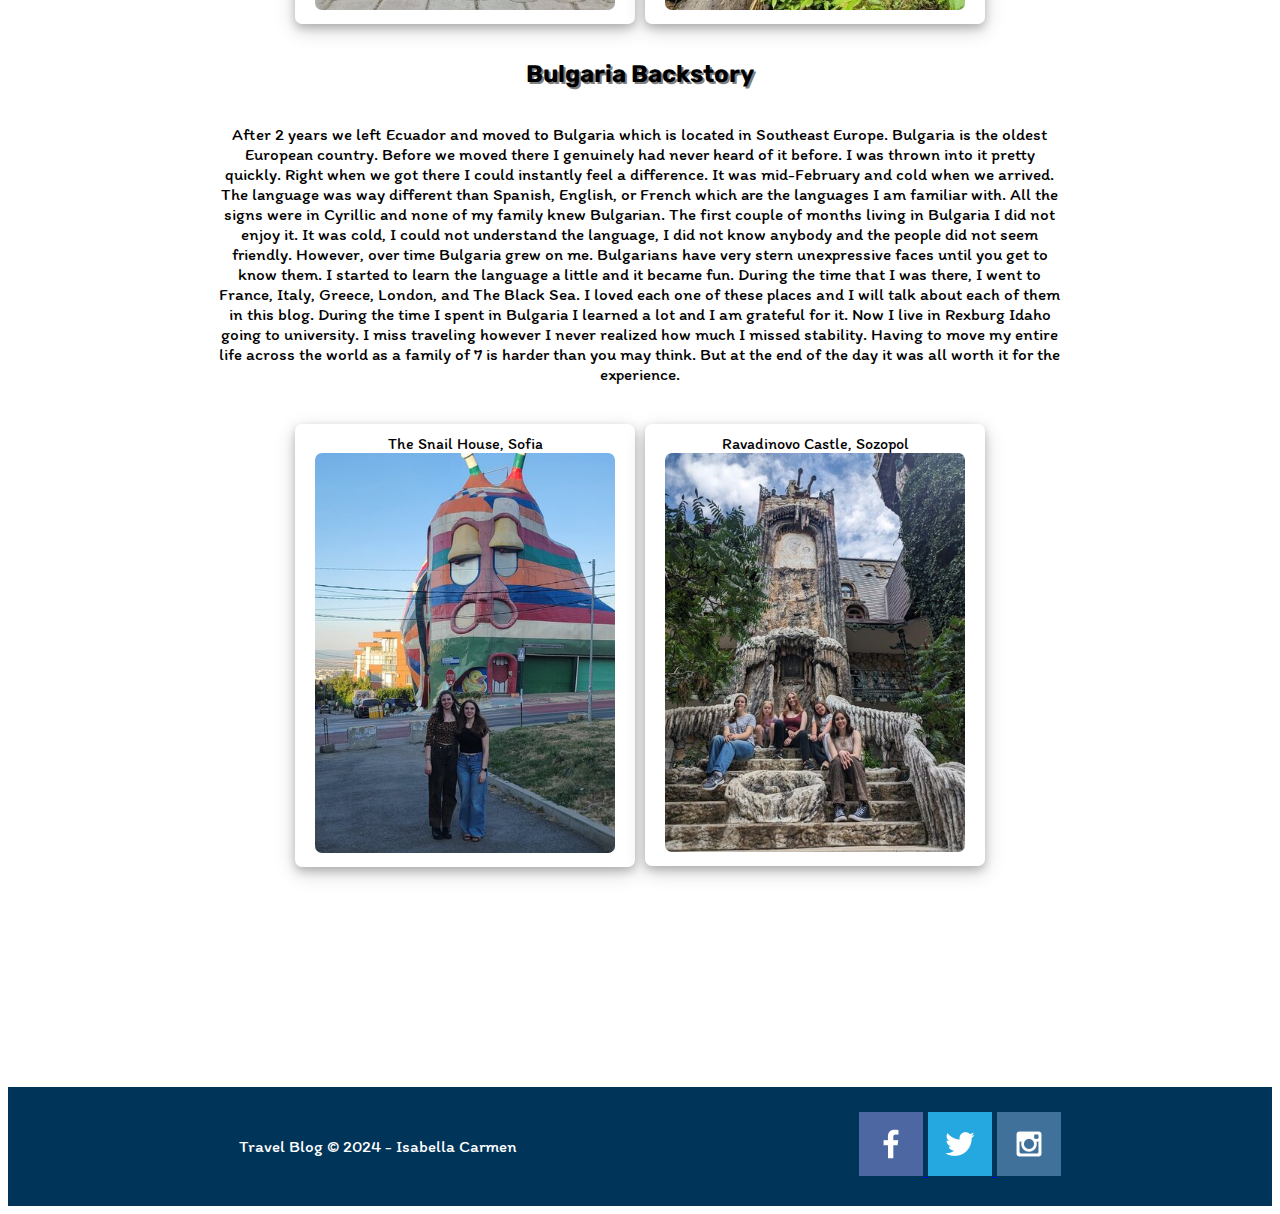
==== commit 652af0b3: "fixed grid homepage + added polaroids" ====
--- a/photoblog/index.html
+++ b/photoblog/index.html
@@ -24,29 +24,49 @@
     <div class="grid-container1">
     <p>This blog is a collection of my fondest memories, the things that made me the person I am today. Having traveled and lived in places like Quito, Ecuador, and Sofia, Bulgaria I have learned about culture, language, and tradition in these places. When I moved for the first time I was very nervous because I had little to no knowledge about the places I was moving to. I am hoping that this website will help educate others on places I have been to as well as include some good traveling tips. Although I am not the most educated on travel I have definitely experienced things that could help others. All the pictures included will be pictures that either I or another one of my family members have taken on our trips.</p>
     </div>
-    <div class="images1">
+    <div class="imageshome1">
+    <div class="polaroidhome1">
+    <div class="polaroid-texthome1">Le Louvre, Paris</div>
     <img src="france1.jpg" alt="franceimg1">
+    </div>
+
+    <div class="polaroidhome2">
+    <div class="polaroid-texthome2">Nevesky Cathedral, Sofia</div>
     <img src="bulgaria1.jpg" alt="bulgariaimg1">
+    </div>
     </div>
     <h1>Ecuador Backstory</h1>
     <div class="grid-container2">
     <p>I moved to Ecuador when I was 12 during COVID-19. I had to leave Utah where I grew up and move across the world. Covid was a crazy time and even crazier when having to travel. The masks, social distancing, and hand sanitizer are engraved in my mind. I first lived in DC for a few months then flew to Ecuador. We left DC at the beginning of January where it was fairly cold and arrived in Ecuador where the sun was shining. I have never seen a more beautiful country. It is full of sunlight, volcanoes, mountains, flowers, trees, birds and the colors of nature jump out at you everywhere you look. It felt like I constantly had a filter on my eyes. Spanish is the local language which luckily my dad knew but the rest of my family did not understand a bit of it. I fell in love with Spanish. I did not know Spanish but I grew up learning French and that aided me in learning Spanish. I could not go to school in person due to Covid so I did it online. Which gave us some more time to travel a bit. While I lived there I traveled to the Amazon, Galapagos, and Guayaquil which I hope to talk about in this blog. Ecuador will always have a special place in my heart. The people there are so very kind and I loved learning about every aspect of their culture.</p>
     </div>
-    <div class="images2">
+    <div class="imageshome2">
+    <div class="polaroidhome3">
+    <div class="polaroid-texthome3">Mitad del Mundo, Quito</div>
     <img src="ecuador1.jpg" alt="ecuadorimg2">
+    </div>
+    
+    <div class="polaroidhome4">
+    <div class="polaroid-text9">Quito, Ecuador</div>
     <img src="ecuador2.jpg" alt="ecuadorimg3">
+    </div>
     </div>
 
     <h1>Bulgaria Backstory</h1>
     <div class="grid-container3">
     <p>After 2 years we left Ecuador and moved to Bulgaria which is located in Southeast Europe. Bulgaria is the oldest European country. Before we moved there I genuinely had never heard of it before. I was thrown into it pretty quickly. Right when we got there I could instantly feel a difference. It was mid-February and cold when we arrived. The language was way different than Spanish, English, or French which are the languages I am familiar with. All the signs were in Cyrillic and none of my family knew Bulgarian. The first couple of months living in Bulgaria I did not enjoy it. It was cold, I could not understand the language, I did not know anybody and the people did not seem friendly. However, over time Bulgaria grew on me. Bulgarians have very stern unexpressive faces until you get to know them. I started to learn the language a little and it became fun. During the time that I was there, I went to France, Italy, Greece, London, and The Black Sea. I loved each one of these places and I will talk about each of them in this blog. During the time I spent in Bulgaria I learned a lot and I am grateful for it. Now I live in Rexburg Idaho going to university. I miss traveling however I never realized how much I missed stability. Having to move my entire life across the world as a family of 7 is harder than you may think. But at the end of the day it was all worth it for the experience.</p>
     </div>
-    <div class="images3">
+    <div class="imageshome3">
+    <div class="polaroidhome5">
+    <div class="polaroid-text9">The Snail House, Sofia</div>
     <img src="bulgaria2.jpg" alt="bulgariaimg2">
+    </div>
+    <div class="polaroidhome6">
+    <div class="polaroid-text9">Ravadinovo Castle, Sozopol</div>
     <img src="bulgaria3.jpg" alt="bulgariaimg3">
-</div>
-</div>
-</body>
+    </div>
+    </div>
+    </div>
+    </body>
 
 <footer>
     
--- a/photoblog/styles.css
+++ b/photoblog/styles.css
@@ -42,14 +42,18 @@
     padding: 10px;
     }
     
-.images1, .images2, .images3 {
-    display: flex;
+.imageshome1, .imageshome2, .imageshome3 {
+    display: flex;
+    flex-wrap: wrap;
     justify-content: center;
-    text-align: center;
-    width: 100%;
-    padding: 10px;
-
-}
+    align-items: center; 
+    padding: 20px;
+    gap: 10px;
+    border-radius: 7px;
+
+}
+
+
 
 h1 {
     font-family: Rubik;
@@ -64,6 +68,26 @@
     padding: 10px 20px;
     font-size: 17px;
     
+}
+.polaroidhome1, .polaroidhome2, .polaroidhome3, .polaroidhome4, .polaroidhome5, .polaroidhome6 {
+    text-align: center;
+    padding: 10px 20px;
+    border-radius: 7px;
+    max-width: 300px;
+  background-color: white;
+  box-shadow: 0 4px 8px 0 rgba(0, 0, 0, 0.2), 0 6px 20px 0 rgba(0, 0, 0, 0.19);
+  
+}
+
+.polaroidhome1 img, .polaroidhome2 img, .polaroidhome3 img, .polaroidhome4 img, .polaroidhome5 img, .polaroidhome6 img {
+    border-radius: 7px;
+    width: 100%;
+    height: auto;
+
+}
+
+.polaroid-texthome1, .polaroid-texthome2, .polaroid-texthome3, .polaroid-texthome4, .polaroid-texthome5, .polaroid-texthome6 {
+    font-family: Itim, Verdana, sans-serif; 
 }
 
 footer {
@@ -78,6 +102,7 @@
     font-family: Rubik;
 
     }
+
 
     /* info styles */
 
@@ -133,3 +158,82 @@
 
 /* Bulgaria Stylesheet */
 
+.bulgariahero {
+    width: 80%; /* You can keep this as 80% for the image width */
+    max-width: 1000px;
+    height: auto;
+    border-radius: 7px;
+    box-shadow: 5px 5px 10px #153646;
+    margin: 0 auto;
+}
+
+.containerbulg1
+{
+    display: flex;
+    justify-content: center; /* Horizontally center */
+    align-items: center; /* Vertically center */
+    height: auto; 
+}
+
+.paragraphbulg1, .paragraphbulg2, .paragraphbulg3, .paragraphbulg4 {
+    display:grid;
+    grid-template-columns: auto 1fr;
+    align-items: center;
+    max-width: 70%;
+    margin: 0 auto;
+    padding: 10px;
+}
+
+.imagesbulg1, .imagesbulg2, .imagesbulg3, .imagesbulg4 {
+    display: flex;
+    flex-wrap: wrap;
+    justify-content: center;
+    align-items: center; 
+    padding: 20px;
+    gap: 10px;
+    border-radius: 7px;
+    
+
+}
+
+
+.polaroid1, .polaroid2, .polaroid3, .polaroid4, .polaroid5, .polaroid6, .polaroid7, .polaroid8, .polaroid9, .polaroid10, .polaroid11, .polaroid12 {
+    text-align: center;
+    padding: 10px 20px;
+    border-radius: 7px;
+    max-width: 300px;
+  background-color: white;
+  box-shadow: 0 4px 8px 0 rgba(0, 0, 0, 0.2), 0 6px 20px 0 rgba(0, 0, 0, 0.19);
+}
+
+.polaroid1 img, .polaroid2 img, .polaroid3 img, .polaroid4 img, .polaroid5 img, .polaroid6 img, .polaroid7 img, .polaroid8 img, .polaroid9 img, .polaroid10 img, .polaroid11 img, .polaroid12 img {
+    border-radius: 7px;
+    width: 100%;
+    height: auto;
+
+}
+
+.polaroid-text1, .polaroid-text2, .polaroid-text3, .polaroid-text4, .polaroid-text5, .polaroid-text6, .polaroid-text7, .polaroid-text8, .polaroid-text9, .polaroid-text10, .polaroid-text11 {
+    font-family: Itim, Verdana, sans-serif; 
+
+}
+
+
+.tips {
+    font-family: Rubik, Verdana, sans-serif;
+    font-size: 25epx;
+}
+
+ul {
+    font-family: Itim, Verdana, sans-serif;
+}
+
+.containerbulg2 {
+    display:grid;
+    grid-template-columns: auto 1fr;
+    align-items: center;
+    max-width: 70%;
+    margin: 0 auto;
+    padding: 10px;
+
+}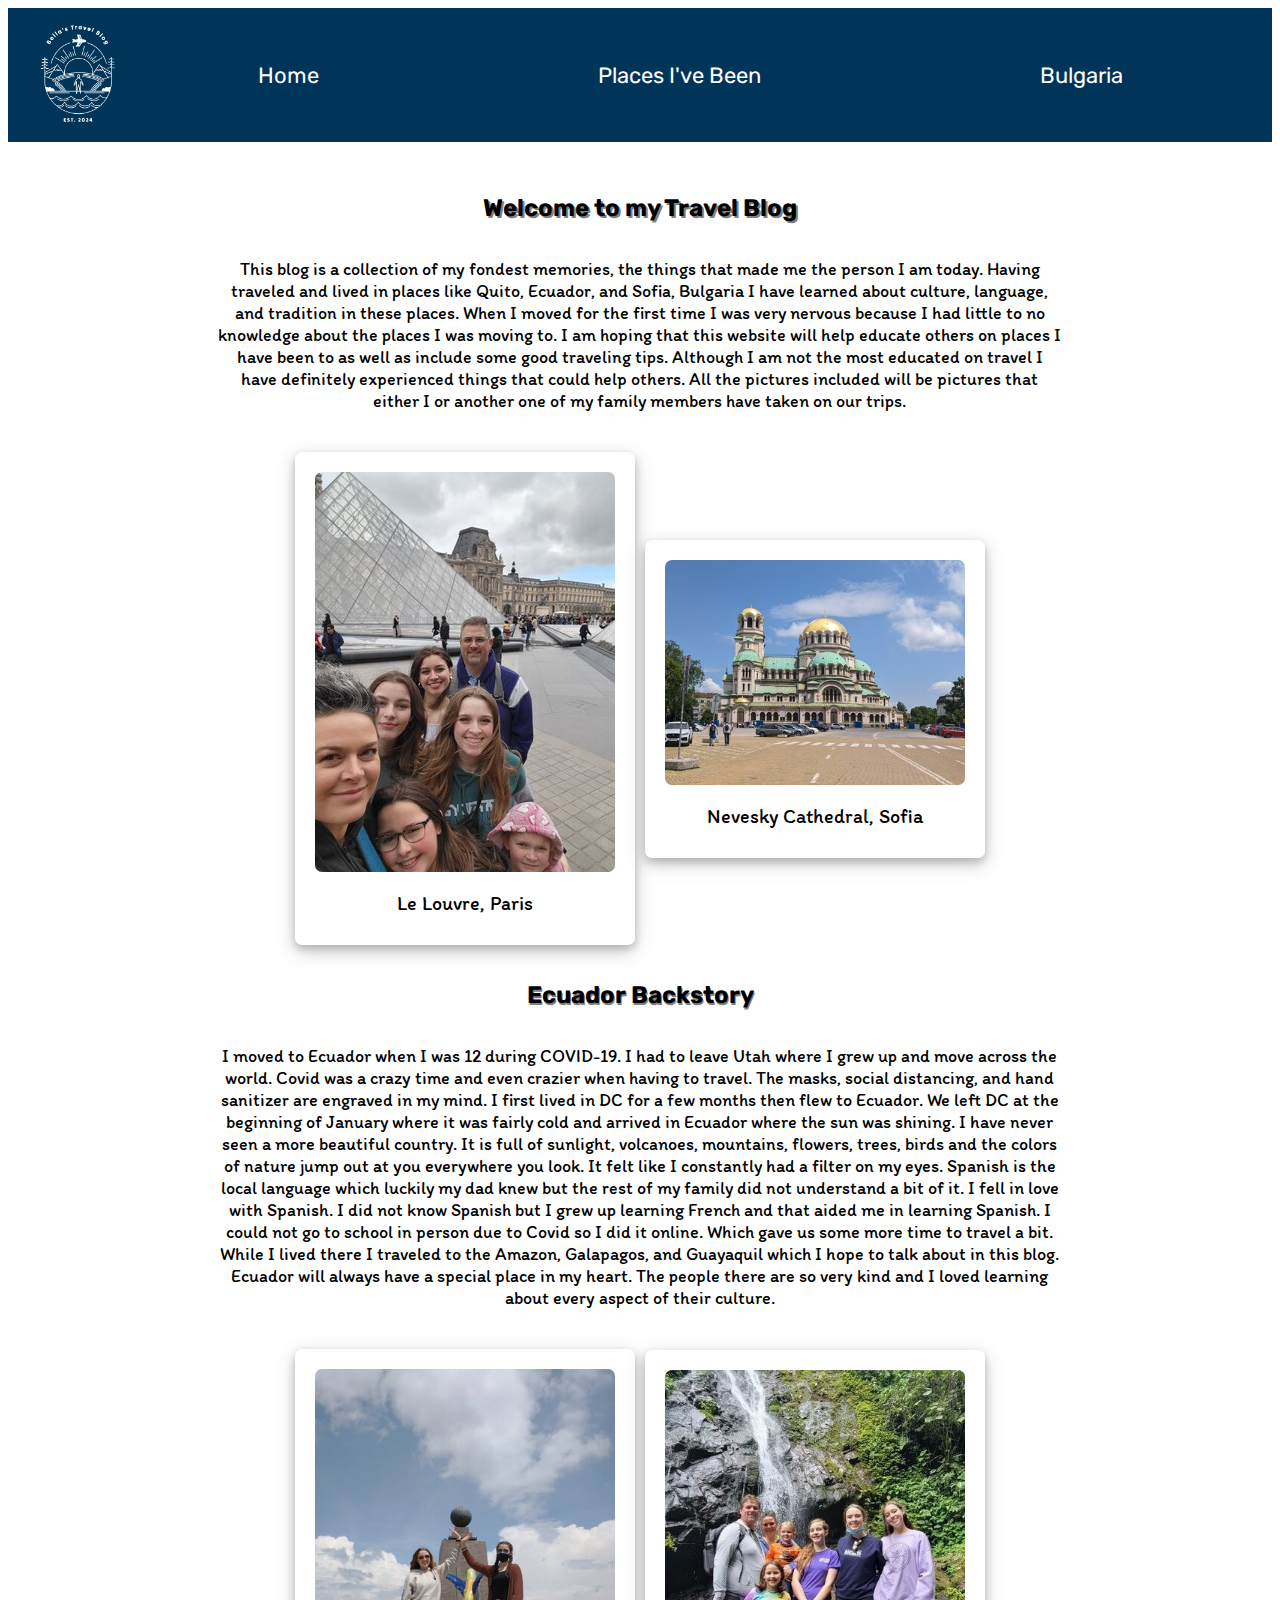
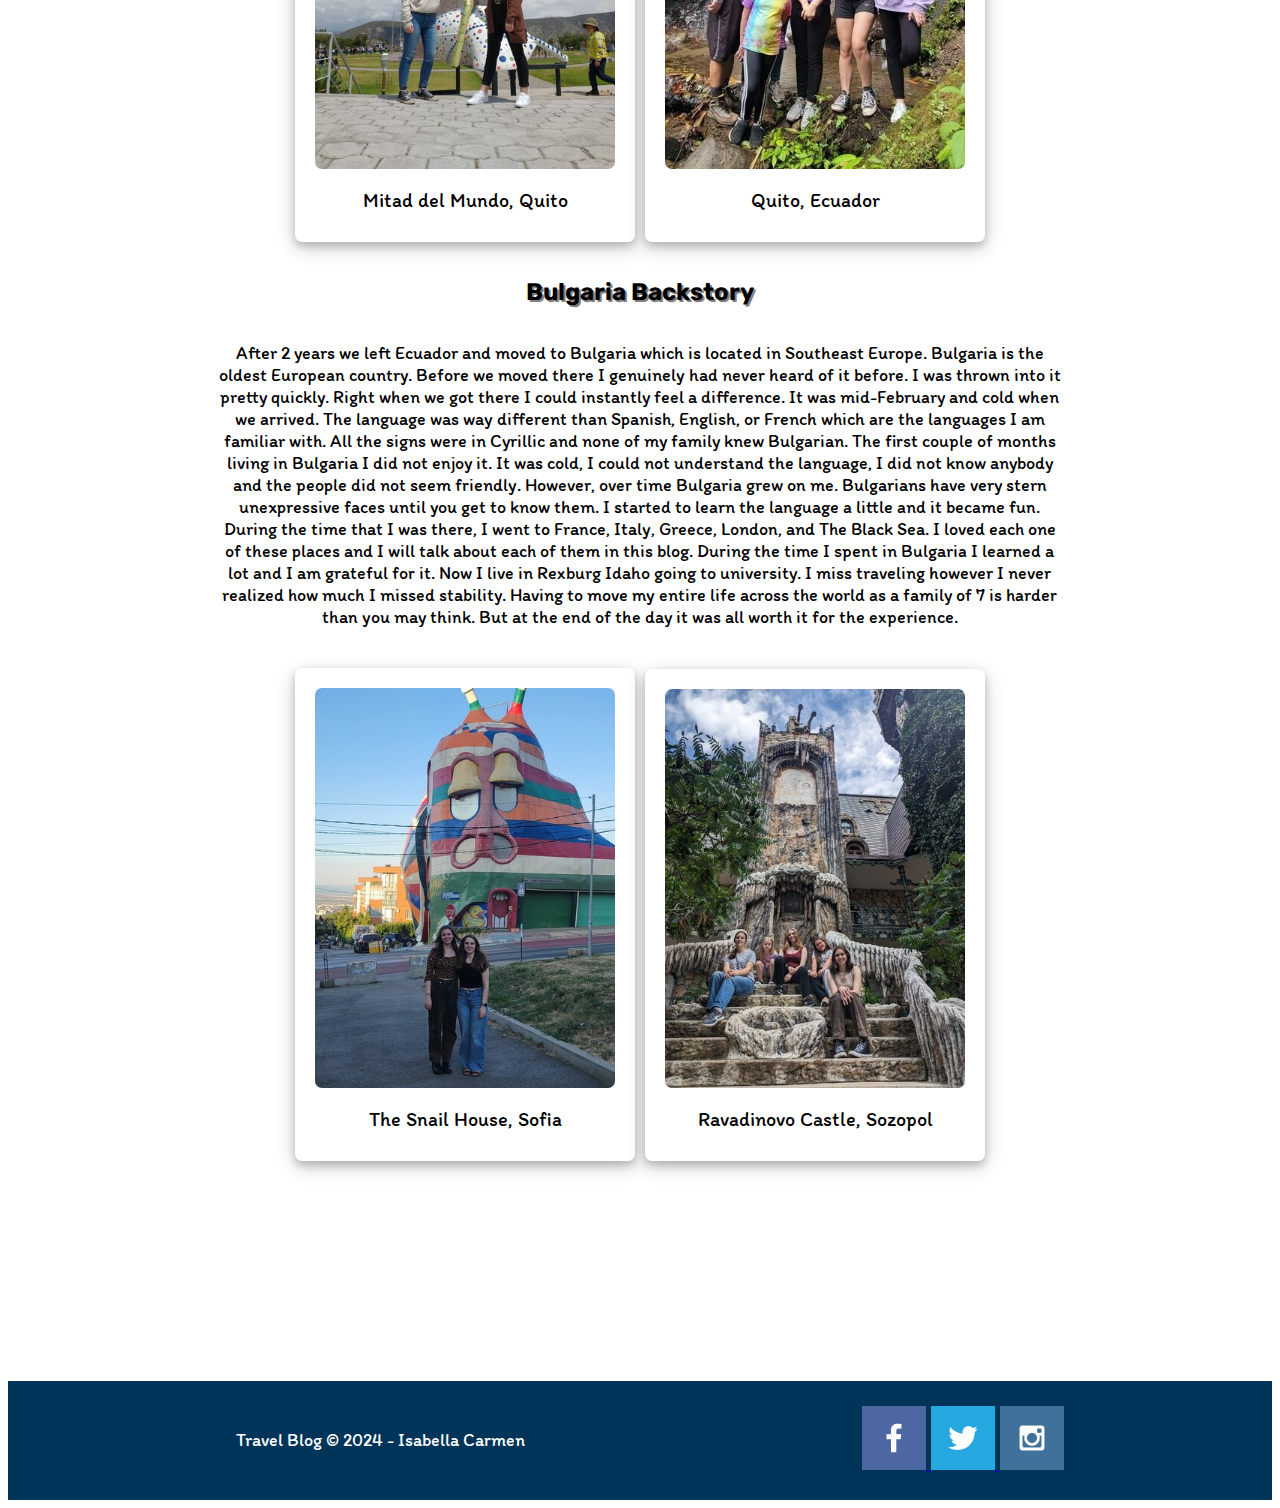
==== commit 7bef2ddd: "fixed polaroids" ====
--- a/photoblog/index.html
+++ b/photoblog/index.html
@@ -21,18 +21,19 @@
 <br>
 <br>
 <body>
+    <h1>Welcome to my Travel Blog</h1>
     <div class="grid-container1">
     <p>This blog is a collection of my fondest memories, the things that made me the person I am today. Having traveled and lived in places like Quito, Ecuador, and Sofia, Bulgaria I have learned about culture, language, and tradition in these places. When I moved for the first time I was very nervous because I had little to no knowledge about the places I was moving to. I am hoping that this website will help educate others on places I have been to as well as include some good traveling tips. Although I am not the most educated on travel I have definitely experienced things that could help others. All the pictures included will be pictures that either I or another one of my family members have taken on our trips.</p>
     </div>
     <div class="imageshome1">
     <div class="polaroidhome1">
+    <img src="france1.jpg" alt="franceimg1">
     <div class="polaroid-texthome1">Le Louvre, Paris</div>
-    <img src="france1.jpg" alt="franceimg1">
     </div>
 
     <div class="polaroidhome2">
+    <img src="bulgaria1.jpg" alt="bulgariaimg1">
     <div class="polaroid-texthome2">Nevesky Cathedral, Sofia</div>
-    <img src="bulgaria1.jpg" alt="bulgariaimg1">
     </div>
     </div>
     <h1>Ecuador Backstory</h1>
@@ -41,13 +42,13 @@
     </div>
     <div class="imageshome2">
     <div class="polaroidhome3">
+    <img src="ecuador1.jpg" alt="ecuadorimg2">
     <div class="polaroid-texthome3">Mitad del Mundo, Quito</div>
-    <img src="ecuador1.jpg" alt="ecuadorimg2">
     </div>
     
     <div class="polaroidhome4">
+    <img src="ecuador2.jpg" alt="ecuadorimg3">
     <div class="polaroid-text9">Quito, Ecuador</div>
-    <img src="ecuador2.jpg" alt="ecuadorimg3">
     </div>
     </div>
 
@@ -57,16 +58,16 @@
     </div>
     <div class="imageshome3">
     <div class="polaroidhome5">
+    <img src="bulgaria2.jpg" alt="bulgariaimg2">
     <div class="polaroid-text9">The Snail House, Sofia</div>
-    <img src="bulgaria2.jpg" alt="bulgariaimg2">
     </div>
     <div class="polaroidhome6">
+    <img src="bulgaria3.jpg" alt="bulgariaimg3">
     <div class="polaroid-text9">Ravadinovo Castle, Sozopol</div>
-    <img src="bulgaria3.jpg" alt="bulgariaimg3">
     </div>
     </div>
     </div>
-    </body>
+</body>
 
 <footer>
     
--- a/photoblog/styles.css
+++ b/photoblog/styles.css
@@ -23,6 +23,7 @@
     
 nav {
     display: flex;
+    align-items: center;
     justify-content: space-around;
     padding: 10px 0;
     margin: 0;
@@ -66,7 +67,7 @@
     text-align: center;
     margin: 0;
     padding: 10px 20px;
-    font-size: 17px;
+    font-size: 18px;
     
 }
 .polaroidhome1, .polaroidhome2, .polaroidhome3, .polaroidhome4, .polaroidhome5, .polaroidhome6 {
@@ -76,18 +77,20 @@
     max-width: 300px;
   background-color: white;
   box-shadow: 0 4px 8px 0 rgba(0, 0, 0, 0.2), 0 6px 20px 0 rgba(0, 0, 0, 0.19);
-  
+  padding: 20px 20px 30px 20px;
 }
 
 .polaroidhome1 img, .polaroidhome2 img, .polaroidhome3 img, .polaroidhome4 img, .polaroidhome5 img, .polaroidhome6 img {
     border-radius: 7px;
     width: 100%;
     height: auto;
+    margin-bottom: 15px;
 
 }
 
 .polaroid-texthome1, .polaroid-texthome2, .polaroid-texthome3, .polaroid-texthome4, .polaroid-texthome5, .polaroid-texthome6 {
     font-family: Itim, Verdana, sans-serif; 
+    font-size: 20px; 
 }
 
 footer {
@@ -173,6 +176,7 @@
     justify-content: center; /* Horizontally center */
     align-items: center; /* Vertically center */
     height: auto; 
+    padding: 30px;
 }
 
 .paragraphbulg1, .paragraphbulg2, .paragraphbulg3, .paragraphbulg4 {
@@ -199,33 +203,38 @@
 
 .polaroid1, .polaroid2, .polaroid3, .polaroid4, .polaroid5, .polaroid6, .polaroid7, .polaroid8, .polaroid9, .polaroid10, .polaroid11, .polaroid12 {
     text-align: center;
-    padding: 10px 20px;
+    padding: 20px 20px 30px 20px;
     border-radius: 7px;
     max-width: 300px;
   background-color: white;
   box-shadow: 0 4px 8px 0 rgba(0, 0, 0, 0.2), 0 6px 20px 0 rgba(0, 0, 0, 0.19);
+  
 }
 
 .polaroid1 img, .polaroid2 img, .polaroid3 img, .polaroid4 img, .polaroid5 img, .polaroid6 img, .polaroid7 img, .polaroid8 img, .polaroid9 img, .polaroid10 img, .polaroid11 img, .polaroid12 img {
     border-radius: 7px;
     width: 100%;
     height: auto;
+    margin-bottom: 15px;
 
 }
 
 .polaroid-text1, .polaroid-text2, .polaroid-text3, .polaroid-text4, .polaroid-text5, .polaroid-text6, .polaroid-text7, .polaroid-text8, .polaroid-text9, .polaroid-text10, .polaroid-text11 {
     font-family: Itim, Verdana, sans-serif; 
+    font-size: 20px;
+    align-items: center;
 
 }
 
 
 .tips {
     font-family: Rubik, Verdana, sans-serif;
-    font-size: 25epx;
+    font-size: 25px;
 }
 
 ul {
     font-family: Itim, Verdana, sans-serif;
+    font-size: 20px;
 }
 
 .containerbulg2 {
